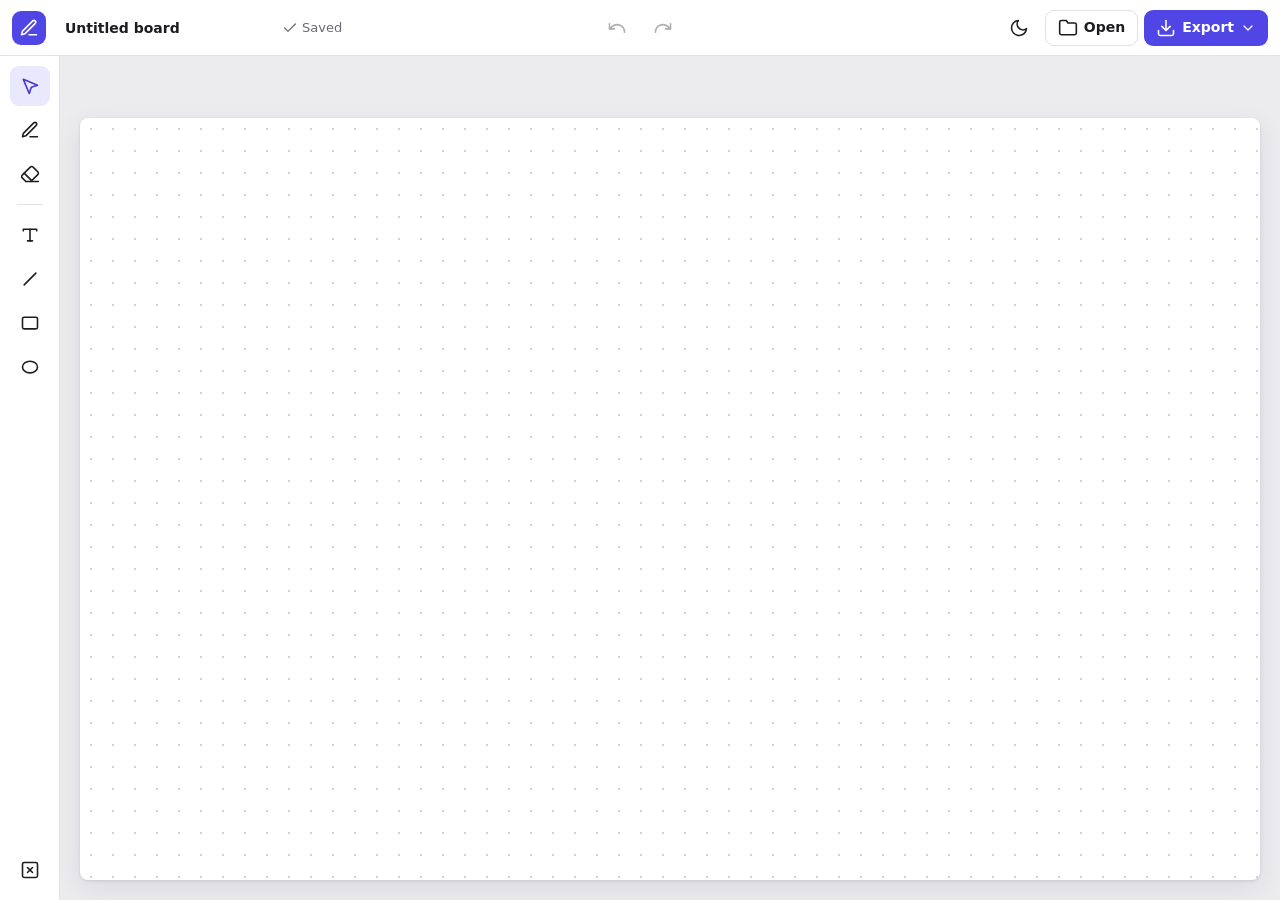
==== index.html @ 22cb8554 "Redesign the interface as a full editor with themes" ====
<!DOCTYPE html>
<html lang="en">
<head>
    <meta charset="UTF-8">
    <meta name="viewport" content="width=device-width, initial-scale=1.0">
    <meta name="description" content="A whiteboard in the browser: draw, add text, undo, autosave and export to PNG.">
    <title>Interactive White Board</title>
    <link rel="icon" href="data:image/svg+xml,<svg xmlns='http://www.w3.org/2000/svg' viewBox='0 0 24 24'><rect width='24' height='24' rx='6' fill='%234f46e5'/><path d='M7 17l1-3.5 7.5-7.5 2.5 2.5-7.5 7.5z' fill='white'/></svg>">
    <script>
        // Set the theme before the first paint so the page never flashes the wrong one.
        (function () {
            var saved;
            try { saved = localStorage.getItem('interactive-white-board:theme'); } catch (error) {}
            document.documentElement.dataset.theme = saved
                || (window.matchMedia('(prefers-color-scheme: dark)').matches ? 'dark' : 'light');
        })();
    </script>
    <link rel="stylesheet" href="style.css">
</head>
<body>

<svg class="icon-sprite" aria-hidden="true">
    <symbol id="i-select" viewBox="0 0 24 24"><path d="M4 4l7.07 17 2.51-7.39L21 11.07z"/></symbol>
    <symbol id="i-pen" viewBox="0 0 24 24"><path d="M12 20h9"/><path d="M16.5 3.5a2.12 2.12 0 0 1 3 3L7 19l-4 1 1-4z"/></symbol>
    <symbol id="i-eraser" viewBox="0 0 24 24"><path d="m7 21-4.3-4.3c-1-1-1-2.5 0-3.4l9.6-9.6c1-1 2.5-1 3.4 0l5.6 5.6c1 1 1 2.5 0 3.4L13 21"/><path d="M22 21H7"/><path d="m5 11 9 9"/></symbol>
    <symbol id="i-text" viewBox="0 0 24 24"><path d="M4 7V5h16v2"/><path d="M9 19h6"/><path d="M12 5v14"/></symbol>
    <symbol id="i-line" viewBox="0 0 24 24"><path d="M5 19 19 5"/></symbol>
    <symbol id="i-rectangle" viewBox="0 0 24 24"><rect x="3" y="5" width="18" height="14" rx="2"/></symbol>
    <symbol id="i-ellipse" viewBox="0 0 24 24"><ellipse cx="12" cy="12" rx="9" ry="7"/></symbol>
    <symbol id="i-undo" viewBox="0 0 24 24"><path d="M3 7v6h6"/><path d="M21 17a9 9 0 0 0-15-6.7L3 13"/></symbol>
    <symbol id="i-redo" viewBox="0 0 24 24"><path d="M21 7v6h-6"/><path d="M3 17a9 9 0 0 1 15-6.7L21 13"/></symbol>
    <symbol id="i-clear" viewBox="0 0 24 24"><rect x="3" y="3" width="18" height="18" rx="2"/><path d="m9 9 6 6"/><path d="m15 9-6 6"/></symbol>
    <symbol id="i-trash" viewBox="0 0 24 24"><path d="M3 6h18"/><path d="M8 6V4a1 1 0 0 1 1-1h6a1 1 0 0 1 1 1v2"/><path d="m19 6-1 14a2 2 0 0 1-2 2H8a2 2 0 0 1-2-2L5 6"/><path d="M10 11v6"/><path d="M14 11v6"/></symbol>
    <symbol id="i-front" viewBox="0 0 24 24"><rect x="8" y="8" width="8" height="8" rx="2"/><path d="M4 10a2 2 0 0 1-2-2V4a2 2 0 0 1 2-2h4a2 2 0 0 1 2 2"/><path d="M14 20a2 2 0 0 0 2 2h4a2 2 0 0 0 2-2v-4a2 2 0 0 0-2-2"/></symbol>
    <symbol id="i-download" viewBox="0 0 24 24"><path d="M21 15v4a2 2 0 0 1-2 2H5a2 2 0 0 1-2-2v-4"/><path d="m7 10 5 5 5-5"/><path d="M12 15V3"/></symbol>
    <symbol id="i-open" viewBox="0 0 24 24"><path d="M4 20h16a2 2 0 0 0 2-2V8a2 2 0 0 0-2-2h-8l-2-3H4a2 2 0 0 0-2 2v13a2 2 0 0 0 2 2z"/></symbol>
    <symbol id="i-check" viewBox="0 0 24 24"><path d="M20 6 9 17l-5-5"/></symbol>
    <symbol id="i-alert" viewBox="0 0 24 24"><path d="M10.3 3.9 1.8 18a2 2 0 0 0 1.7 3h17a2 2 0 0 0 1.7-3L13.7 3.9a2 2 0 0 0-3.4 0z"/><path d="M12 9v4"/><path d="M12 17h.01"/></symbol>
    <symbol id="i-sun" viewBox="0 0 24 24"><circle cx="12" cy="12" r="4"/><path d="M12 2v2"/><path d="M12 20v2"/><path d="m4.9 4.9 1.4 1.4"/><path d="m17.7 17.7 1.4 1.4"/><path d="M2 12h2"/><path d="M20 12h2"/><path d="m4.9 19.1 1.4-1.4"/><path d="m17.7 6.3 1.4-1.4"/></symbol>
    <symbol id="i-moon" viewBox="0 0 24 24"><path d="M21 12.8A9 9 0 1 1 11.2 3a7 7 0 0 0 9.8 9.8z"/></symbol>
    <symbol id="i-minus" viewBox="0 0 24 24"><path d="M5 12h14"/></symbol>
    <symbol id="i-plus" viewBox="0 0 24 24"><path d="M12 5v14"/><path d="M5 12h14"/></symbol>
    <symbol id="i-chevron" viewBox="0 0 24 24"><path d="m6 9 6 6 6-6"/></symbol>
</svg>

<header class="topbar">
    <div class="topbar-left">
        <span class="brand-mark" aria-hidden="true"><svg class="icon"><use href="#i-pen"/></svg></span>
        <input id="board-name" class="board-name" type="text" maxlength="60" value="Untitled board"
               autocomplete="off" spellcheck="false" aria-label="Board name">
        <span id="save-state" class="save-state" role="status">
            <svg class="icon icon-small" aria-hidden="true"><use id="save-icon" href="#i-check"/></svg>
            <span id="save-label" class="save-label">Saved</span>
        </span>
    </div>

    <div class="topbar-center">
        <button id="undo-btn" type="button" class="icon-btn" aria-label="Undo" data-tip="Undo (Ctrl+Z)"><svg class="icon"><use href="#i-undo"/></svg></button>
        <button id="redo-btn" type="button" class="icon-btn" aria-label="Redo" data-tip="Redo (Ctrl+Y)"><svg class="icon"><use href="#i-redo"/></svg></button>
    </div>

    <div class="topbar-right">
        <button id="theme-btn" type="button" class="icon-btn" aria-label="Switch theme" data-tip="Switch theme">
            <svg class="icon show-in-dark"><use href="#i-sun"/></svg>
            <svg class="icon show-in-light"><use href="#i-moon"/></svg>
        </button>
        <button id="import-json-btn" type="button" class="text-btn">
            <svg class="icon"><use href="#i-open"/></svg><span class="btn-label">Open</span>
        </button>
        <div class="export-wrap">
            <button id="export-toggle" type="button" class="primary-btn" aria-haspopup="true" aria-expanded="false" aria-controls="export-menu">
                <svg class="icon"><use href="#i-download"/></svg><span class="btn-label">Export</span>
                <svg class="icon icon-small btn-label"><use href="#i-chevron"/></svg>
            </button>
            <div id="export-menu" class="export-menu" hidden>
                <button id="export-png-btn" type="button" class="menu-item">
                    <strong>PNG image</strong><span>Share or print the board</span>
                </button>
                <button id="export-json-btn" type="button" class="menu-item">
                    <strong>JSON file</strong><span>Keep it editable and open it later</span>
                </button>
            </div>
        </div>
        <input type="file" id="import-input" accept="application/json,.json" hidden>
    </div>
</header>

<div class="workspace">
    <nav class="tool-rail" aria-label="Tools">
        <button type="button" class="icon-btn tool-btn" data-tool="select" aria-label="Select" data-tip="Select and move"><svg class="icon"><use href="#i-select"/></svg></button>
        <button type="button" class="icon-btn tool-btn" data-tool="pen" aria-label="Pen" data-tip="Pen"><svg class="icon"><use href="#i-pen"/></svg></button>
        <button type="button" class="icon-btn tool-btn" data-tool="eraser" aria-label="Eraser" data-tip="Eraser"><svg class="icon"><use href="#i-eraser"/></svg></button>
        <span class="rail-divider" aria-hidden="true"></span>
        <button id="add-text-btn" type="button" class="icon-btn" aria-label="Add text" data-tip="Add text"><svg class="icon"><use href="#i-text"/></svg></button>
        <button type="button" class="icon-btn tool-btn" data-tool="line" aria-label="Line" data-tip="Line"><svg class="icon"><use href="#i-line"/></svg></button>
        <button type="button" class="icon-btn tool-btn" data-tool="rectangle" aria-label="Rectangle" data-tip="Rectangle"><svg class="icon"><use href="#i-rectangle"/></svg></button>
        <button type="button" class="icon-btn tool-btn" data-tool="ellipse" aria-label="Ellipse" data-tip="Ellipse"><svg class="icon"><use href="#i-ellipse"/></svg></button>
        <span class="rail-spacer" aria-hidden="true"></span>
        <button id="clear-btn" type="button" class="icon-btn" aria-label="Clear board" data-tip="Clear board"><svg class="icon"><use href="#i-clear"/></svg></button>
    </nav>

    <main class="stage">
        <div id="context-bar" class="context-bar" role="toolbar" aria-label="Options" hidden>
            <div class="context-group" data-show="text">
                <button id="font-down" type="button" class="icon-btn icon-btn-small" aria-label="Decrease font size" data-tip="Smaller"><svg class="icon icon-small"><use href="#i-minus"/></svg></button>
                <input type="number" id="font-size" class="number-input" min="10" max="50" step="1" value="20" aria-label="Font size in pixels">
                <button id="font-up" type="button" class="icon-btn icon-btn-small" aria-label="Increase font size" data-tip="Larger"><svg class="icon icon-small"><use href="#i-plus"/></svg></button>
            </div>
            <div class="context-group" data-show="text draw">
                <span class="swatch-wrap" data-tip="Color"><input type="color" id="color-input" class="color-swatch" value="#000000" aria-label="Color"></span>
            </div>
            <div class="context-group" data-show="draw">
                <label for="brush-size" class="context-label">Size</label>
                <input type="range" id="brush-size" class="range-input" min="1" max="30" step="1" value="4">
                <span id="brush-value" class="context-value">4</span>
            </div>
            <div class="context-group" data-show="text">
                <button id="front-btn" type="button" class="icon-btn icon-btn-small" aria-label="Bring to front" data-tip="Bring to front"><svg class="icon icon-small"><use href="#i-front"/></svg></button>
                <button id="delete-btn" type="button" class="icon-btn icon-btn-small icon-btn-danger" aria-label="Delete" data-tip="Delete (Del)"><svg class="icon icon-small"><use href="#i-trash"/></svg></button>
            </div>
            <div class="context-group context-hint" data-show="text">Double-click to edit</div>
            <div class="context-group context-note" data-show="eraser">Drag across a stroke or shape to remove it</div>
        </div>

        <div id="white-board">
            <canvas id="drawing-layer" aria-hidden="true"></canvas>
            <div id="text-layer"></div>
        </div>

        <p id="toast" class="toast" role="status"></p>
    </main>
</div>

<script src="script.js"></script>

</body>
</html>
---- style.css ----
:root {
    --stage: #ececef;
    --chrome: #ffffff;
    --hover: #f0f0f3;
    --border: #e2e2e7;
    --text: #1c1c21;
    --muted: #6b6b76;
    --accent: #4f46e5;
    --accent-hover: #4338ca;
    --accent-soft: #e9e8fd;
    --accent-text: #4338ca;
    --on-accent: #ffffff;
    --danger: #c92a2a;
    --warning: #b45309;
    --tip-bg: #1c1c21;
    --tip-text: #ffffff;
    --shadow: 0 4px 16px rgb(20 20 40 / 12%);
    --page-shadow: 0 1px 3px rgb(20 20 40 / 12%), 0 8px 28px rgb(20 20 40 / 8%);
    --topbar-height: 56px;
    color-scheme: light;
}

:root[data-theme="dark"] {
    --stage: #0e0e11;
    --chrome: #1b1b20;
    --hover: #2a2a31;
    --border: #303038;
    --text: #f2f2f5;
    --muted: #a3a3af;
    --accent: #6366f1;
    --accent-hover: #7c7ff5;
    --accent-soft: #2e2d5c;
    --accent-text: #c7c8fd;
    --on-accent: #ffffff;
    --danger: #ff8a8a;
    --warning: #fbbf24;
    --tip-bg: #f2f2f5;
    --tip-text: #1c1c21;
    --shadow: 0 4px 16px rgb(0 0 0 / 50%);
    --page-shadow: 0 8px 28px rgb(0 0 0 / 50%);
    color-scheme: dark;
}

*,
*::before,
*::after {
    box-sizing: border-box;
}

[hidden] {
    display: none !important;
}

html,
body {
    height: 100%;
}

body {
    display: grid;
    grid-template-rows: var(--topbar-height) minmax(0, 1fr);
    height: 100vh;
    height: 100dvh;
    margin: 0;
    overflow: hidden;
    background: var(--stage);
    color: var(--text);
    font-family: system-ui, -apple-system, "Segoe UI", Roboto, "Helvetica Neue", Arial, sans-serif;
    font-size: 14px;
    line-height: 1.5;
}

button,
input {
    font: inherit;
    color: inherit;
}

button {
    cursor: pointer;
}

:focus-visible {
    outline: 2px solid var(--accent);
    outline-offset: 2px;
}

.icon-sprite {
    position: absolute;
    width: 0;
    height: 0;
}

.icon {
    display: block;
    flex-shrink: 0;
    width: 20px;
    height: 20px;
    fill: none;
    stroke: currentColor;
    stroke-width: 1.9;
    stroke-linecap: round;
    stroke-linejoin: round;
}

.icon-small {
    width: 16px;
    height: 16px;
}

/* Buttons */

.icon-btn {
    display: inline-flex;
    align-items: center;
    justify-content: center;
    width: 40px;
    height: 40px;
    padding: 0;
    border: 0;
    border-radius: 9px;
    background: transparent;
    transition: background-color 0.12s, color 0.12s;
}

.icon-btn-small {
    width: 32px;
    height: 32px;
    border-radius: 7px;
}

.icon-btn:hover:not(:disabled),
.text-btn:hover {
    background: var(--hover);
}

.icon-btn:disabled {
    opacity: 0.35;
    cursor: default;
}

.icon-btn-danger {
    color: var(--danger);
}

.tool-btn.active,
.tool-btn.active:hover:not(:disabled) {
    background: var(--accent-soft);
    color: var(--accent-text);
}

.text-btn,
.primary-btn {
    display: inline-flex;
    align-items: center;
    gap: 6px;
    height: 36px;
    padding: 0 12px;
    border-radius: 9px;
    font-weight: 600;
    white-space: nowrap;
    transition: background-color 0.12s;
}

.text-btn {
    border: 1px solid var(--border);
    background: transparent;
}

.primary-btn {
    border: 0;
    background: var(--accent);
    color: var(--on-accent);
}

.primary-btn:hover {
    background: var(--accent-hover);
}

/* Top bar */

.topbar {
    position: relative;
    z-index: 30;
    display: grid;
    grid-template-columns: minmax(0, 1fr) auto minmax(0, 1fr);
    align-items: center;
    gap: 12px;
    padding: 0 12px;
    border-bottom: 1px solid var(--border);
    background: var(--chrome);
}

.topbar-left,
.topbar-center,
.topbar-right {
    display: flex;
    align-items: center;
    gap: 6px;
}

.topbar-left {
    min-width: 0;
}

.topbar-right {
    justify-content: flex-end;
}

.brand-mark {
    display: flex;
    align-items: center;
    justify-content: center;
    flex-shrink: 0;
    width: 34px;
    height: 34px;
    margin-right: 4px;
    border-radius: 9px;
    background: var(--accent);
    color: var(--on-accent);
}

.board-name {
    flex: 0 1 220px;
    min-width: 0;
    height: 34px;
    padding: 0 8px;
    border: 1px solid transparent;
    border-radius: 7px;
    background: transparent;
    font-weight: 600;
    text-overflow: ellipsis;
}

.board-name:hover {
    border-color: var(--border);
}

.board-name:focus {
    border-color: var(--accent);
    outline: none;
}

.save-state {
    display: inline-flex;
    align-items: center;
    flex-shrink: 0;
    gap: 4px;
    color: var(--muted);
    font-size: 13px;
    white-space: nowrap;
}

.save-state[data-state="error"] {
    color: var(--warning);
}

.show-in-dark {
    display: none;
}

:root[data-theme="dark"] .show-in-dark {
    display: block;
}

:root[data-theme="dark"] .show-in-light {
    display: none;
}

.export-wrap {
    position: relative;
}

.export-menu {
    position: absolute;
    top: calc(100% + 6px);
    right: 0;
    width: 250px;
    padding: 6px;
    border: 1px solid var(--border);
    border-radius: 11px;
    background: var(--chrome);
    box-shadow: var(--shadow);
}

.menu-item {
    display: block;
    width: 100%;
    padding: 8px 10px;
    border: 0;
    border-radius: 7px;
    background: transparent;
    text-align: left;
}

.menu-item:hover {
    background: var(--hover);
}

.menu-item strong,
.menu-item span {
    display: block;
}

.menu-item span {
    color: var(--muted);
    font-size: 12px;
}

/* Workspace */

.workspace {
    display: grid;
    grid-template-columns: 60px minmax(0, 1fr);
    min-height: 0;
}

.tool-rail {
    position: relative;
    z-index: 20;
    display: flex;
    flex-direction: column;
    align-items: center;
    gap: 4px;
    padding: 10px 0;
    border-right: 1px solid var(--border);
    background: var(--chrome);
}

.rail-divider {
    flex-shrink: 0;
    width: 26px;
    height: 1px;
    margin: 6px 0;
    background: var(--border);
}

.rail-spacer {
    flex: 1;
}

.stage {
    position: relative;
    display: flex;
    min-width: 0;
    min-height: 0;
    padding: 62px 20px 20px;
}

/* The page stays white in both themes, so it always matches the exported image. */
#white-board {
    position: relative;
    flex: 1;
    overflow: hidden;
    border-radius: 8px;
    background-color: #ffffff;
    background-image: radial-gradient(#d3d3da 1px, transparent 1px);
    background-size: 22px 22px;
    box-shadow: var(--page-shadow);
    touch-action: none;
}

#drawing-layer,
#text-layer {
    position: absolute;
    top: 0;
    left: 0;
    width: 100%;
    height: 100%;
}

#white-board.drawing {
    cursor: crosshair;
}

#white-board.drawing .text-box {
    pointer-events: none;
}

.text-box {
    position: absolute;
    width: max-content;
    max-width: 100%;
    padding: 5px;
    border-radius: 3px;
    cursor: move;
    -webkit-user-select: none;
    user-select: none;
}

.text-box[contenteditable="true"] {
    cursor: text;
    -webkit-user-select: text;
    user-select: text;
}

.text-box:focus-visible {
    outline: 2px solid #4f46e5;
    outline-offset: 0;
}

.selected {
    outline: 2px solid #4f46e5;
}

/* Floating options bar */

.context-bar {
    position: absolute;
    top: 10px;
    left: 50%;
    z-index: 10;
    display: flex;
    align-items: center;
    height: 44px;
    max-width: calc(100% - 16px);
    padding: 0 6px;
    border: 1px solid var(--border);
    border-radius: 11px;
    background: var(--chrome);
    box-shadow: var(--shadow);
    transform: translateX(-50%);
    white-space: nowrap;
}

.context-group {
    display: flex;
    align-items: center;
    flex-shrink: 0;
    gap: 4px;
    padding: 0 8px;
}

.context-group:not([hidden]) ~ .context-group:not([hidden]) {
    border-left: 1px solid var(--border);
}

.context-label,
.context-hint,
.context-note {
    color: var(--muted);
    font-size: 13px;
}

.context-value {
    min-width: 20px;
    font-variant-numeric: tabular-nums;
    text-align: right;
}

.number-input {
    width: 44px;
    height: 32px;
    border: 1px solid var(--border);
    border-radius: 7px;
    background: transparent;
    text-align: center;
    appearance: textfield;
    -moz-appearance: textfield;
}

.number-input::-webkit-outer-spin-button,
.number-input::-webkit-inner-spin-button {
    margin: 0;
    -webkit-appearance: none;
}

.swatch-wrap {
    display: inline-flex;
}

.color-swatch {
    display: block;
    width: 28px;
    height: 28px;
    padding: 0;
    border: 0;
    border-radius: 7px;
    background: transparent;
    cursor: pointer;
    appearance: none;
    -webkit-appearance: none;
}

.color-swatch::-webkit-color-swatch-wrapper {
    padding: 0;
}

.color-swatch::-webkit-color-swatch {
    border: 1px solid var(--border);
    border-radius: 7px;
}

.color-swatch::-moz-color-swatch {
    border: 1px solid var(--border);
    border-radius: 7px;
}

.range-input {
    width: 110px;
    accent-color: var(--accent);
}

.toast {
    position: absolute;
    bottom: 32px;
    left: 50%;
    z-index: 15;
    max-width: calc(100% - 32px);
    margin: 0;
    padding: 8px 14px;
    border-radius: 9px;
    background: var(--tip-bg);
    color: var(--tip-text);
    box-shadow: var(--shadow);
    opacity: 0;
    pointer-events: none;
    transform: translateX(-50%);
    transition: opacity 0.18s;
}

.toast.visible {
    opacity: 1;
}

/* Tooltips */

@media (hover: hover) and (min-width: 768px) {
    [data-tip] {
        position: relative;
    }

    [data-tip]::after {
        position: absolute;
        top: calc(100% + 8px);
        left: 50%;
        z-index: 50;
        padding: 4px 8px;
        border-radius: 6px;
        background: var(--tip-bg);
        color: var(--tip-text);
        content: attr(data-tip);
        font-size: 12px;
        font-weight: 500;
        opacity: 0;
        pointer-events: none;
        transform: translateX(-50%);
        transition: opacity 0.12s;
        white-space: nowrap;
    }

    [data-tip]:hover::after,
    [data-tip]:focus-visible::after {
        opacity: 1;
        transition-delay: 0.25s;
    }

    .tool-rail [data-tip]::after {
        top: 50%;
        left: calc(100% + 10px);
        transform: translateY(-50%);
    }
}

@media (max-width: 767.98px) {
    :root {
        --topbar-height: 52px;
    }

    .topbar {
        grid-template-columns: minmax(0, 1fr) auto auto;
        gap: 4px;
        padding: 0 6px;
    }

    .brand-mark,
    .save-label,
    .btn-label {
        display: none;
    }

    .text-btn,
    .primary-btn {
        justify-content: center;
        width: 40px;
        padding: 0;
    }

    .topbar-left,
    .topbar-center,
    .topbar-right {
        gap: 2px;
    }

    .board-name,
    .number-input {
        font-size: 16px; /* Stops phones zooming in when the field is tapped. */
    }

    .workspace {
        grid-template-columns: minmax(0, 1fr);
        grid-template-rows: minmax(0, 1fr) auto;
    }

    .tool-rail {
        order: 2;
        flex-direction: row;
        justify-content: space-between;
        padding: 4px 6px;
        border-top: 1px solid var(--border);
        border-right: 0;
    }

    .rail-divider {
        width: 1px;
        height: 26px;
        margin: 0;
    }

    .rail-spacer {
        display: none;
    }

    .stage {
        padding: 58px 8px 8px;
    }

    .context-bar {
        top: 6px;
        overflow-x: auto;
    }

    .context-hint {
        display: none;
    }

    .context-group {
        padding: 0 5px;
    }

    .range-input {
        width: 84px;
    }
}

@media (prefers-reduced-motion: reduce) {
    *,
    *::before,
    *::after {
        transition: none !important;
    }
}
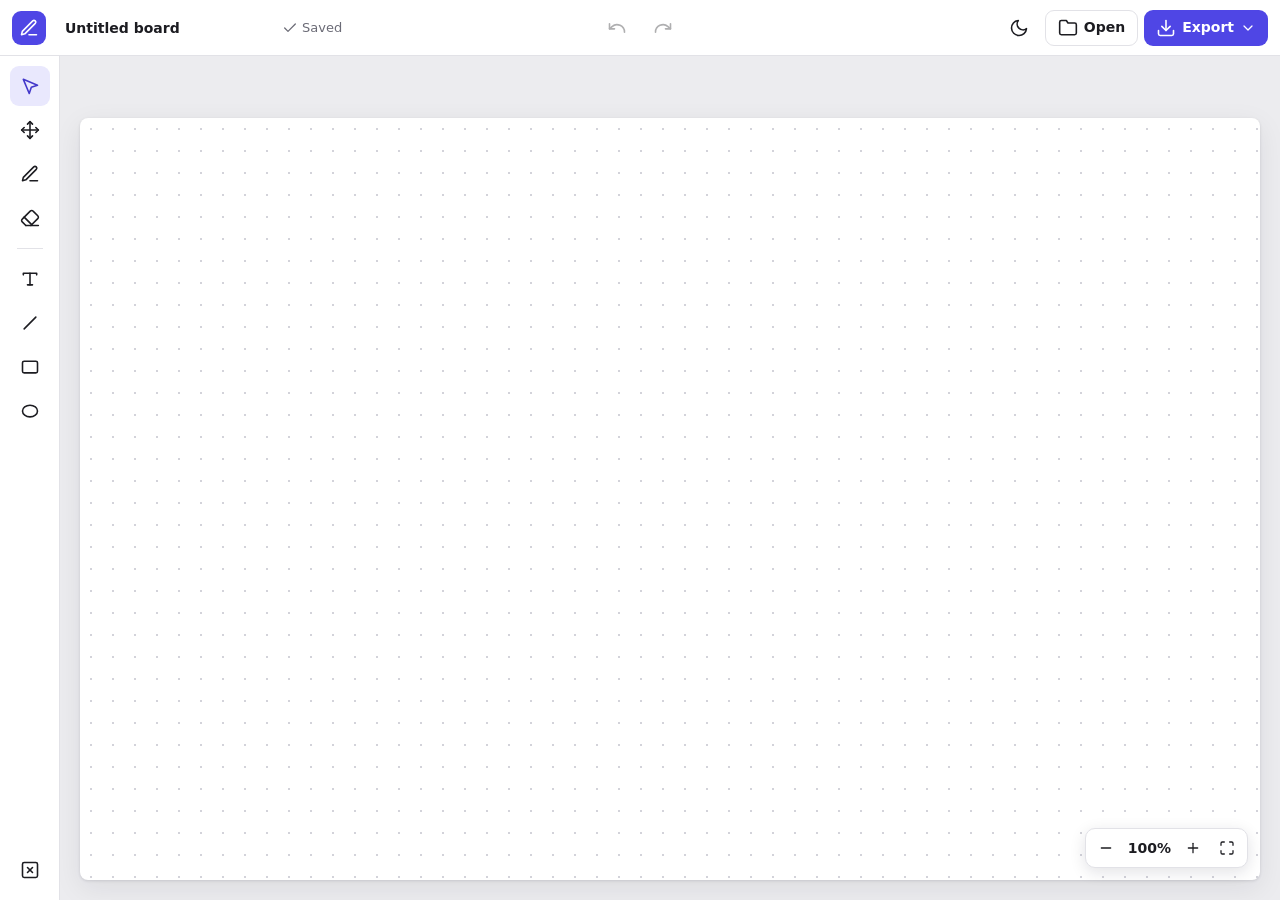
==== commit 6b0caf37: "Add a pannable, zoomable canvas with fit to screen" ====
--- a/index.html
+++ b/index.html
@@ -31,7 +31,15 @@
     <symbol id="i-redo" viewBox="0 0 24 24"><path d="M21 7v6h-6"/><path d="M3 17a9 9 0 0 1 15-6.7L21 13"/></symbol>
     <symbol id="i-clear" viewBox="0 0 24 24"><rect x="3" y="3" width="18" height="18" rx="2"/><path d="m9 9 6 6"/><path d="m15 9-6 6"/></symbol>
     <symbol id="i-trash" viewBox="0 0 24 24"><path d="M3 6h18"/><path d="M8 6V4a1 1 0 0 1 1-1h6a1 1 0 0 1 1 1v2"/><path d="m19 6-1 14a2 2 0 0 1-2 2H8a2 2 0 0 1-2-2L5 6"/><path d="M10 11v6"/><path d="M14 11v6"/></symbol>
-    <symbol id="i-front" viewBox="0 0 24 24"><rect x="8" y="8" width="8" height="8" rx="2"/><path d="M4 10a2 2 0 0 1-2-2V4a2 2 0 0 1 2-2h4a2 2 0 0 1 2 2"/><path d="M14 20a2 2 0 0 0 2 2h4a2 2 0 0 0 2-2v-4a2 2 0 0 0-2-2"/></symbol>
+    <symbol id="i-front" viewBox="0 0 24 24"><path d="M5 3h14"/><path d="M12 21V8"/><path d="m6 14 6-6 6 6"/></symbol>
+    <symbol id="i-back" viewBox="0 0 24 24"><path d="M5 21h14"/><path d="M12 3v13"/><path d="m6 10 6 6 6-6"/></symbol>
+    <symbol id="i-forward" viewBox="0 0 24 24"><path d="M12 19V5"/><path d="m5 12 7-7 7 7"/></symbol>
+    <symbol id="i-backward" viewBox="0 0 24 24"><path d="M12 5v14"/><path d="m19 12-7 7-7-7"/></symbol>
+    <symbol id="i-duplicate" viewBox="0 0 24 24"><rect x="9" y="9" width="12" height="12" rx="2"/><path d="M5 15H4a2 2 0 0 1-2-2V4a2 2 0 0 1 2-2h9a2 2 0 0 1 2 2v1"/></symbol>
+    <symbol id="i-group" viewBox="0 0 24 24"><rect x="2" y="2" width="20" height="20" rx="2" stroke-dasharray="3 3"/><rect x="6" y="6" width="7" height="7" rx="1"/><rect x="11" y="11" width="7" height="7" rx="1"/></symbol>
+    <symbol id="i-ungroup" viewBox="0 0 24 24"><rect x="2" y="2" width="9" height="9" rx="1.5"/><rect x="13" y="13" width="9" height="9" rx="1.5"/></symbol>
+    <symbol id="i-lock" viewBox="0 0 24 24"><rect x="5" y="11" width="14" height="10" rx="2"/><path d="M8 11V7a4 4 0 0 1 8 0v4"/></symbol>
+    <symbol id="i-unlock" viewBox="0 0 24 24"><rect x="5" y="11" width="14" height="10" rx="2"/><path d="M8 11V7a4 4 0 0 1 7.5-2"/></symbol>
     <symbol id="i-download" viewBox="0 0 24 24"><path d="M21 15v4a2 2 0 0 1-2 2H5a2 2 0 0 1-2-2v-4"/><path d="m7 10 5 5 5-5"/><path d="M12 15V3"/></symbol>
     <symbol id="i-open" viewBox="0 0 24 24"><path d="M4 20h16a2 2 0 0 0 2-2V8a2 2 0 0 0-2-2h-8l-2-3H4a2 2 0 0 0-2 2v13a2 2 0 0 0 2 2z"/></symbol>
     <symbol id="i-check" viewBox="0 0 24 24"><path d="M20 6 9 17l-5-5"/></symbol>
@@ -41,6 +49,8 @@
     <symbol id="i-minus" viewBox="0 0 24 24"><path d="M5 12h14"/></symbol>
     <symbol id="i-plus" viewBox="0 0 24 24"><path d="M12 5v14"/><path d="M5 12h14"/></symbol>
     <symbol id="i-chevron" viewBox="0 0 24 24"><path d="m6 9 6 6 6-6"/></symbol>
+    <symbol id="i-pan" viewBox="0 0 24 24"><path d="m5 9-3 3 3 3"/><path d="m9 5 3-3 3 3"/><path d="m15 19-3 3-3-3"/><path d="m19 9 3 3-3 3"/><path d="M2 12h20"/><path d="M12 2v20"/></symbol>
+    <symbol id="i-fit" viewBox="0 0 24 24"><path d="M8 3H5a2 2 0 0 0-2 2v3"/><path d="M21 8V5a2 2 0 0 0-2-2h-3"/><path d="M3 16v3a2 2 0 0 0 2 2h3"/><path d="M16 21h3a2 2 0 0 0 2-2v-3"/></symbol>
 </svg>
 
 <header class="topbar">
@@ -88,6 +98,7 @@
 <div class="workspace">
     <nav class="tool-rail" aria-label="Tools">
         <button type="button" class="icon-btn tool-btn" data-tool="select" aria-label="Select" data-tip="Select and move"><svg class="icon"><use href="#i-select"/></svg></button>
+        <button type="button" class="icon-btn tool-btn" data-tool="hand" aria-label="Pan" data-tip="Pan (hold Space)"><svg class="icon"><use href="#i-pan"/></svg></button>
         <button type="button" class="icon-btn tool-btn" data-tool="pen" aria-label="Pen" data-tip="Pen"><svg class="icon"><use href="#i-pen"/></svg></button>
         <button type="button" class="icon-btn tool-btn" data-tool="eraser" aria-label="Eraser" data-tip="Eraser"><svg class="icon"><use href="#i-eraser"/></svg></button>
         <span class="rail-divider" aria-hidden="true"></span>
@@ -103,28 +114,59 @@
         <div id="context-bar" class="context-bar" role="toolbar" aria-label="Options" hidden>
             <div class="context-group" data-show="text">
                 <button id="font-down" type="button" class="icon-btn icon-btn-small" aria-label="Decrease font size" data-tip="Smaller"><svg class="icon icon-small"><use href="#i-minus"/></svg></button>
-                <input type="number" id="font-size" class="number-input" min="10" max="50" step="1" value="20" aria-label="Font size in pixels">
+                <input type="number" id="font-size" class="number-input" min="8" max="200" step="1" value="20" aria-label="Font size in pixels">
                 <button id="font-up" type="button" class="icon-btn icon-btn-small" aria-label="Increase font size" data-tip="Larger"><svg class="icon icon-small"><use href="#i-plus"/></svg></button>
             </div>
-            <div class="context-group" data-show="text draw">
+            <div class="context-group" data-show="selection draw">
                 <span class="swatch-wrap" data-tip="Color"><input type="color" id="color-input" class="color-swatch" value="#000000" aria-label="Color"></span>
             </div>
-            <div class="context-group" data-show="draw">
+            <div class="context-group" data-show="stroke draw">
                 <label for="brush-size" class="context-label">Size</label>
                 <input type="range" id="brush-size" class="range-input" min="1" max="30" step="1" value="4">
                 <span id="brush-value" class="context-value">4</span>
             </div>
-            <div class="context-group" data-show="text">
-                <button id="front-btn" type="button" class="icon-btn icon-btn-small" aria-label="Bring to front" data-tip="Bring to front"><svg class="icon icon-small"><use href="#i-front"/></svg></button>
+            <div class="context-group" data-show="selection">
+                <button id="front-btn" type="button" class="icon-btn icon-btn-small" aria-label="Bring to front" data-tip="To front"><svg class="icon icon-small"><use href="#i-front"/></svg></button>
+                <button id="forward-btn" type="button" class="icon-btn icon-btn-small" aria-label="Bring forward" data-tip="Forward"><svg class="icon icon-small"><use href="#i-forward"/></svg></button>
+                <button id="backward-btn" type="button" class="icon-btn icon-btn-small" aria-label="Send backward" data-tip="Backward"><svg class="icon icon-small"><use href="#i-backward"/></svg></button>
+                <button id="back-btn" type="button" class="icon-btn icon-btn-small" aria-label="Send to back" data-tip="To back"><svg class="icon icon-small"><use href="#i-back"/></svg></button>
+            </div>
+            <div class="context-group" data-show="selection">
+                <button id="duplicate-btn" type="button" class="icon-btn icon-btn-small" aria-label="Duplicate" data-tip="Duplicate (Ctrl+D)"><svg class="icon icon-small"><use href="#i-duplicate"/></svg></button>
+                <button id="group-btn" type="button" class="icon-btn icon-btn-small" aria-label="Group" data-tip="Group (Ctrl+G)"><svg class="icon icon-small"><use id="group-icon" href="#i-group"/></svg></button>
                 <button id="delete-btn" type="button" class="icon-btn icon-btn-small icon-btn-danger" aria-label="Delete" data-tip="Delete (Del)"><svg class="icon icon-small"><use href="#i-trash"/></svg></button>
             </div>
-            <div class="context-group context-hint" data-show="text">Double-click to edit</div>
+            <div class="context-group" data-show="selection locked">
+                <button id="lock-btn" type="button" class="icon-btn icon-btn-small" aria-label="Lock" aria-pressed="false" data-tip="Lock"><svg class="icon icon-small"><use id="lock-icon" href="#i-lock"/></svg></button>
+            </div>
+            <div class="context-group context-hint" data-show="single-text">Double-click to edit</div>
+            <div class="context-group context-note" data-show="locked">Locked</div>
             <div class="context-group context-note" data-show="eraser">Drag across a stroke or shape to remove it</div>
         </div>
 
         <div id="white-board">
-            <canvas id="drawing-layer" aria-hidden="true"></canvas>
-            <div id="text-layer"></div>
+            <div id="item-layer"></div>
+            <div id="selection-layer">
+                <div id="selection-frame" hidden>
+                    <span class="handle" data-handle="nw"></span>
+                    <span class="handle" data-handle="n"></span>
+                    <span class="handle" data-handle="ne"></span>
+                    <span class="handle" data-handle="e"></span>
+                    <span class="handle" data-handle="se"></span>
+                    <span class="handle" data-handle="s"></span>
+                    <span class="handle" data-handle="sw"></span>
+                    <span class="handle" data-handle="w"></span>
+                    <span class="handle handle-rotate" data-handle="rotate"></span>
+                </div>
+                <div id="marquee" hidden></div>
+            </div>
+        </div>
+
+        <div class="zoom-controls" role="group" aria-label="Zoom">
+            <button id="zoom-out" type="button" class="icon-btn icon-btn-small" aria-label="Zoom out" data-tip="Zoom out (Ctrl+-)"><svg class="icon icon-small"><use href="#i-minus"/></svg></button>
+            <button id="zoom-reset" type="button" class="zoom-label" aria-label="Reset zoom to 100%" data-tip="Reset to 100% (Ctrl+0)">100%</button>
+            <button id="zoom-in" type="button" class="icon-btn icon-btn-small" aria-label="Zoom in" data-tip="Zoom in (Ctrl+=)"><svg class="icon icon-small"><use href="#i-plus"/></svg></button>
+            <button id="fit-btn" type="button" class="icon-btn icon-btn-small" aria-label="Fit to screen" data-tip="Fit to screen (Shift+1)"><svg class="icon icon-small"><use href="#i-fit"/></svg></button>
         </div>
 
         <p id="toast" class="toast" role="status"></p>
--- a/style.css
+++ b/style.css
@@ -360,8 +360,8 @@
     touch-action: none;
 }
 
-#drawing-layer,
-#text-layer {
+#item-layer,
+#selection-layer {
     position: absolute;
     top: 0;
     left: 0;
@@ -369,38 +369,188 @@
     height: 100%;
 }
 
+#item-layer {
+    transform-origin: 0 0;
+}
+
+#selection-layer {
+    pointer-events: none;
+}
+
 #white-board.drawing {
     cursor: crosshair;
 }
 
-#white-board.drawing .text-box {
+#white-board.drawing .item,
+#white-board.drawing .item *,
+#white-board.space-pan .item,
+#white-board.space-pan .item * {
     pointer-events: none;
 }
 
+#white-board.hand-tool,
+#white-board.space-pan {
+    cursor: grab;
+}
+
+#white-board.is-panning {
+    cursor: grabbing;
+}
+
+.item {
+    position: absolute;
+    transform-origin: center;
+}
+
+.item-drawing {
+    pointer-events: none;
+}
+
+.item-drawing svg {
+    position: absolute;
+    top: 0;
+    left: 0;
+    width: 1px;
+    height: 1px;
+    overflow: visible;
+}
+
+.ink {
+    fill: none;
+    stroke-linecap: round;
+    stroke-linejoin: round;
+    pointer-events: none;
+}
+
+.hit {
+    fill: none;
+    stroke: transparent;
+    stroke-linecap: round;
+    stroke-linejoin: round;
+    pointer-events: stroke;
+    cursor: move;
+}
+
 .text-box {
-    position: absolute;
     width: max-content;
-    max-width: 100%;
     padding: 5px;
-    border-radius: 3px;
     cursor: move;
+    overflow-wrap: anywhere;
     -webkit-user-select: none;
     user-select: none;
 }
 
 .text-box[contenteditable="true"] {
+    outline: calc(2px / var(--zoom, 1)) solid #4f46e5;
     cursor: text;
     -webkit-user-select: text;
     user-select: text;
 }
 
-.text-box:focus-visible {
-    outline: 2px solid #4f46e5;
-    outline-offset: 0;
-}
-
-.selected {
-    outline: 2px solid #4f46e5;
+.item.locked .hit,
+.text-box.locked {
+    cursor: default;
+}
+
+#white-board.multi-selection .item.selected {
+    outline: calc(1px / var(--zoom, 1)) solid #4f46e5;
+}
+
+#selection-frame {
+    position: absolute;
+    outline: 1.5px solid #4f46e5;
+    transform-origin: center;
+}
+
+#selection-frame[data-mode="locked"] {
+    outline-style: dashed;
+    outline-color: #71717a;
+}
+
+.handle {
+    position: absolute;
+    width: 11px;
+    height: 11px;
+    margin: -5.5px 0 0 -5.5px;
+    border: 1.5px solid #4f46e5;
+    border-radius: 3px;
+    background: #ffffff;
+    pointer-events: auto;
+    touch-action: none;
+}
+
+.handle[data-handle="nw"] { top: 0; left: 0; cursor: nwse-resize; }
+.handle[data-handle="n"] { top: 0; left: 50%; cursor: ns-resize; }
+.handle[data-handle="ne"] { top: 0; left: 100%; cursor: nesw-resize; }
+.handle[data-handle="e"] { top: 50%; left: 100%; cursor: ew-resize; }
+.handle[data-handle="se"] { top: 100%; left: 100%; cursor: nwse-resize; }
+.handle[data-handle="s"] { top: 100%; left: 50%; cursor: ns-resize; }
+.handle[data-handle="sw"] { top: 100%; left: 0; cursor: nesw-resize; }
+.handle[data-handle="w"] { top: 50%; left: 0; cursor: ew-resize; }
+
+.handle[data-handle="rotate"] {
+    top: -26px;
+    left: 50%;
+    border-radius: 50%;
+    cursor: grab;
+}
+
+.handle-rotate::before {
+    position: absolute;
+    top: 100%;
+    left: 50%;
+    width: 1.5px;
+    height: 15px;
+    background: #4f46e5;
+    content: "";
+    transform: translateX(-50%);
+}
+
+/* Near the top edge the rotate handle would be cut off, so it moves below the frame. */
+#selection-frame[data-rotate-below="true"] [data-handle="rotate"] {
+    top: calc(100% + 26px);
+}
+
+#selection-frame[data-rotate-below="true"] .handle-rotate::before {
+    top: auto;
+    bottom: 100%;
+}
+
+#selection-frame[data-mode="locked"] .handle,
+#selection-frame[data-mode="text"] [data-handle="n"],
+#selection-frame[data-mode="text"] [data-handle="s"],
+#selection-frame[data-mode="uniform"] [data-handle="n"],
+#selection-frame[data-mode="uniform"] [data-handle="e"],
+#selection-frame[data-mode="uniform"] [data-handle="s"],
+#selection-frame[data-mode="uniform"] [data-handle="w"],
+#selection-frame[data-flat-x="true"] [data-handle="nw"],
+#selection-frame[data-flat-x="true"] [data-handle="ne"],
+#selection-frame[data-flat-x="true"] [data-handle="se"],
+#selection-frame[data-flat-x="true"] [data-handle="sw"],
+#selection-frame[data-flat-x="true"] [data-handle="e"],
+#selection-frame[data-flat-x="true"] [data-handle="w"],
+#selection-frame[data-flat-y="true"] [data-handle="nw"],
+#selection-frame[data-flat-y="true"] [data-handle="ne"],
+#selection-frame[data-flat-y="true"] [data-handle="se"],
+#selection-frame[data-flat-y="true"] [data-handle="sw"],
+#selection-frame[data-flat-y="true"] [data-handle="n"],
+#selection-frame[data-flat-y="true"] [data-handle="s"] {
+    display: none;
+}
+
+#marquee {
+    position: absolute;
+    border: 1px solid #4f46e5;
+    background: rgb(79 70 229 / 10%);
+}
+
+@media (pointer: coarse) {
+    .handle {
+        width: 18px;
+        height: 18px;
+        margin: -9px 0 0 -9px;
+        border-radius: 5px;
+    }
 }
 
 /* Floating options bar */
@@ -499,6 +649,37 @@
 .range-input {
     width: 110px;
     accent-color: var(--accent);
+}
+
+.zoom-controls {
+    position: absolute;
+    right: 32px;
+    bottom: 32px;
+    z-index: 10;
+    display: flex;
+    align-items: center;
+    gap: 2px;
+    height: 40px;
+    padding: 0 4px;
+    border: 1px solid var(--border);
+    border-radius: 10px;
+    background: var(--chrome);
+    box-shadow: var(--shadow);
+}
+
+.zoom-label {
+    min-width: 50px;
+    height: 32px;
+    padding: 0 4px;
+    border: 0;
+    border-radius: 7px;
+    background: transparent;
+    font-variant-numeric: tabular-nums;
+    font-weight: 600;
+}
+
+.zoom-label:hover {
+    background: var(--hover);
 }
 
 .toast {
@@ -560,6 +741,17 @@
         left: calc(100% + 10px);
         transform: translateY(-50%);
     }
+
+    .zoom-controls [data-tip]::after {
+        top: auto;
+        bottom: calc(100% + 8px);
+    }
+
+    .zoom-controls [data-tip]:last-child::after {
+        right: 0;
+        left: auto;
+        transform: none;
+    }
 }
 
 @media (max-width: 767.98px) {
@@ -630,6 +822,15 @@
         overflow-x: auto;
     }
 
+    .zoom-controls {
+        right: 16px;
+        bottom: 16px;
+    }
+
+    .toast {
+        bottom: 68px;
+    }
+
     .context-hint {
         display: none;
     }
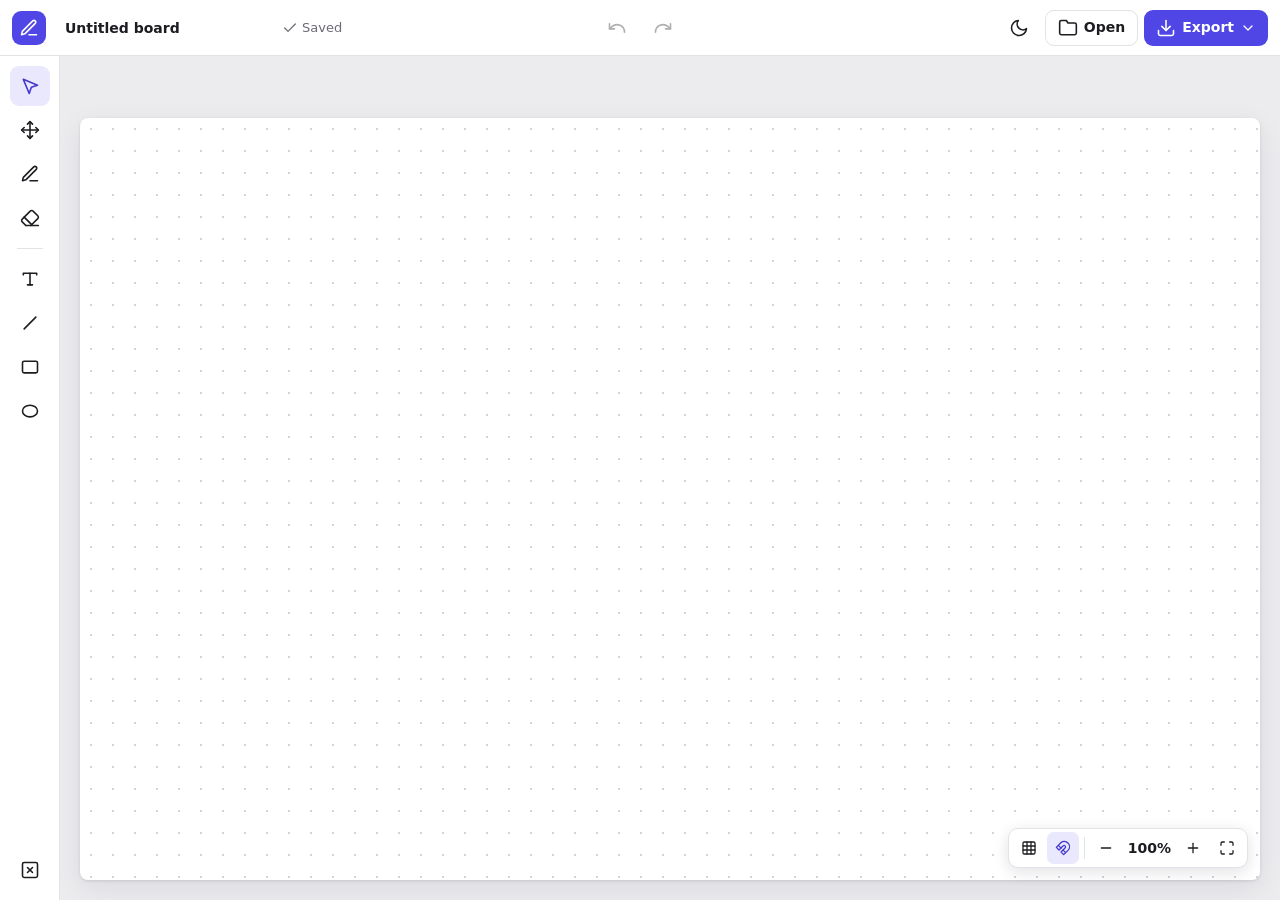
==== commit e169b6e3: "Add snapping, grid, align and distribute, and split code into modules" ====
--- a/index.html
+++ b/index.html
@@ -15,7 +15,16 @@
                 || (window.matchMedia('(prefers-color-scheme: dark)').matches ? 'dark' : 'light');
         })();
     </script>
-    <link rel="stylesheet" href="style.css">
+    <!-- The order matters: later files can override earlier ones. -->
+    <link rel="stylesheet" href="css/theme.css">
+    <link rel="stylesheet" href="css/base.css">
+    <link rel="stylesheet" href="css/buttons.css">
+    <link rel="stylesheet" href="css/topbar.css">
+    <link rel="stylesheet" href="css/layout.css">
+    <link rel="stylesheet" href="css/board.css">
+    <link rel="stylesheet" href="css/panels.css">
+    <link rel="stylesheet" href="css/tooltips.css">
+    <link rel="stylesheet" href="css/responsive.css">
 </head>
 <body>
 
@@ -50,6 +59,16 @@
     <symbol id="i-plus" viewBox="0 0 24 24"><path d="M12 5v14"/><path d="M5 12h14"/></symbol>
     <symbol id="i-chevron" viewBox="0 0 24 24"><path d="m6 9 6 6 6-6"/></symbol>
     <symbol id="i-pan" viewBox="0 0 24 24"><path d="m5 9-3 3 3 3"/><path d="m9 5 3-3 3 3"/><path d="m15 19-3 3-3-3"/><path d="m19 9 3 3-3 3"/><path d="M2 12h20"/><path d="M12 2v20"/></symbol>
+    <symbol id="i-align-left" viewBox="0 0 24 24"><path d="M4 3v18"/><rect x="8" y="6" width="12" height="4" rx="1"/><rect x="8" y="14" width="7" height="4" rx="1"/></symbol>
+    <symbol id="i-align-centre" viewBox="0 0 24 24"><path d="M12 3v18"/><rect x="5" y="6" width="14" height="4" rx="1"/><rect x="8" y="14" width="8" height="4" rx="1"/></symbol>
+    <symbol id="i-align-right" viewBox="0 0 24 24"><path d="M20 3v18"/><rect x="4" y="6" width="12" height="4" rx="1"/><rect x="9" y="14" width="7" height="4" rx="1"/></symbol>
+    <symbol id="i-align-top" viewBox="0 0 24 24"><path d="M3 4h18"/><rect x="6" y="8" width="4" height="12" rx="1"/><rect x="14" y="8" width="4" height="7" rx="1"/></symbol>
+    <symbol id="i-align-middle" viewBox="0 0 24 24"><path d="M3 12h18"/><rect x="6" y="5" width="4" height="14" rx="1"/><rect x="14" y="8" width="4" height="8" rx="1"/></symbol>
+    <symbol id="i-align-bottom" viewBox="0 0 24 24"><path d="M3 20h18"/><rect x="6" y="4" width="4" height="12" rx="1"/><rect x="14" y="9" width="4" height="7" rx="1"/></symbol>
+    <symbol id="i-distribute-x" viewBox="0 0 24 24"><path d="M4 3v18"/><path d="M20 3v18"/><rect x="9" y="7" width="6" height="10" rx="1"/></symbol>
+    <symbol id="i-distribute-y" viewBox="0 0 24 24"><path d="M3 4h18"/><path d="M3 20h18"/><rect x="7" y="9" width="10" height="6" rx="1"/></symbol>
+    <symbol id="i-grid" viewBox="0 0 24 24"><rect x="3" y="3" width="18" height="18" rx="2"/><path d="M3 9h18"/><path d="M3 15h18"/><path d="M9 3v18"/><path d="M15 3v18"/></symbol>
+    <symbol id="i-magnet" viewBox="0 0 24 24"><path d="m6 15-4-4 6.75-6.77a7.79 7.79 0 0 1 11 11L13 22l-4-4 6.39-6.36a2.14 2.14 0 0 0-3-3L6 15"/><path d="m5 8 4 4"/><path d="m12 15 4 4"/></symbol>
     <symbol id="i-fit" viewBox="0 0 24 24"><path d="M8 3H5a2 2 0 0 0-2 2v3"/><path d="M21 8V5a2 2 0 0 0-2-2h-3"/><path d="M3 16v3a2 2 0 0 0 2 2h3"/><path d="M16 21h3a2 2 0 0 0 2-2v-3"/></symbol>
 </svg>
 
@@ -125,6 +144,9 @@
                 <input type="range" id="brush-size" class="range-input" min="1" max="30" step="1" value="4">
                 <span id="brush-value" class="context-value">4</span>
             </div>
+            <div class="context-group" data-show="multi">
+                <button id="align-btn" type="button" class="icon-btn icon-btn-small align-toggle" aria-label="Align and distribute" aria-haspopup="true" aria-expanded="false" aria-controls="align-menu" data-tip="Align"><svg class="icon icon-small"><use href="#i-align-centre"/></svg></button>
+            </div>
             <div class="context-group" data-show="selection">
                 <button id="front-btn" type="button" class="icon-btn icon-btn-small" aria-label="Bring to front" data-tip="To front"><svg class="icon icon-small"><use href="#i-front"/></svg></button>
                 <button id="forward-btn" type="button" class="icon-btn icon-btn-small" aria-label="Bring forward" data-tip="Forward"><svg class="icon icon-small"><use href="#i-forward"/></svg></button>
@@ -144,9 +166,21 @@
             <div class="context-group context-note" data-show="eraser">Drag across a stroke or shape to remove it</div>
         </div>
 
+        <div id="align-menu" class="align-menu" hidden>
+            <button type="button" class="icon-btn icon-btn-small" data-align="left" aria-label="Align left" data-tip="Left"><svg class="icon icon-small"><use href="#i-align-left"/></svg></button>
+            <button type="button" class="icon-btn icon-btn-small" data-align="centre" aria-label="Align centres horizontally" data-tip="Centre"><svg class="icon icon-small"><use href="#i-align-centre"/></svg></button>
+            <button type="button" class="icon-btn icon-btn-small" data-align="right" aria-label="Align right" data-tip="Right"><svg class="icon icon-small"><use href="#i-align-right"/></svg></button>
+            <button type="button" class="icon-btn icon-btn-small" data-distribute="x" aria-label="Distribute horizontally" data-tip="Space across"><svg class="icon icon-small"><use href="#i-distribute-x"/></svg></button>
+            <button type="button" class="icon-btn icon-btn-small" data-align="top" aria-label="Align top" data-tip="Top"><svg class="icon icon-small"><use href="#i-align-top"/></svg></button>
+            <button type="button" class="icon-btn icon-btn-small" data-align="middle" aria-label="Align centres vertically" data-tip="Middle"><svg class="icon icon-small"><use href="#i-align-middle"/></svg></button>
+            <button type="button" class="icon-btn icon-btn-small" data-align="bottom" aria-label="Align bottom" data-tip="Bottom"><svg class="icon icon-small"><use href="#i-align-bottom"/></svg></button>
+            <button type="button" class="icon-btn icon-btn-small" data-distribute="y" aria-label="Distribute vertically" data-tip="Space down"><svg class="icon icon-small"><use href="#i-distribute-y"/></svg></button>
+        </div>
+
         <div id="white-board">
             <div id="item-layer"></div>
             <div id="selection-layer">
+                <div id="guide-layer"></div>
                 <div id="selection-frame" hidden>
                     <span class="handle" data-handle="nw"></span>
                     <span class="handle" data-handle="n"></span>
@@ -162,7 +196,10 @@
             </div>
         </div>
 
-        <div class="zoom-controls" role="group" aria-label="Zoom">
+        <div class="zoom-controls" role="group" aria-label="View">
+            <button id="grid-btn" type="button" class="icon-btn icon-btn-small" aria-label="Show grid" aria-pressed="false" data-tip="Grid"><svg class="icon icon-small"><use href="#i-grid"/></svg></button>
+            <button id="snap-btn" type="button" class="icon-btn icon-btn-small" aria-label="Snapping" aria-pressed="true" data-tip="Snapping (hold Ctrl to skip)"><svg class="icon icon-small"><use href="#i-magnet"/></svg></button>
+            <span class="zoom-divider" aria-hidden="true"></span>
             <button id="zoom-out" type="button" class="icon-btn icon-btn-small" aria-label="Zoom out" data-tip="Zoom out (Ctrl+-)"><svg class="icon icon-small"><use href="#i-minus"/></svg></button>
             <button id="zoom-reset" type="button" class="zoom-label" aria-label="Reset zoom to 100%" data-tip="Reset to 100% (Ctrl+0)">100%</button>
             <button id="zoom-in" type="button" class="icon-btn icon-btn-small" aria-label="Zoom in" data-tip="Zoom in (Ctrl+=)"><svg class="icon icon-small"><use href="#i-plus"/></svg></button>
@@ -173,7 +210,23 @@
     </main>
 </div>
 
-<script src="script.js"></script>
+<!-- Plain scripts sharing one scope, so the page also works by double-clicking this file.
+     The order matters: dom, constants and state come first, input and main come last. -->
+<script src="js/dom.js"></script>
+<script src="js/constants.js"></script>
+<script src="js/state.js"></script>
+<script src="js/helpers.js"></script>
+<script src="js/shapes.js"></script>
+<script src="js/render.js"></script>
+<script src="js/selection.js"></script>
+<script src="js/text-editing.js"></script>
+<script src="js/transforms.js"></script>
+<script src="js/snapping.js"></script>
+<script src="js/camera.js"></script>
+<script src="js/preferences.js"></script>
+<script src="js/storage.js"></script>
+<script src="js/input.js"></script>
+<script src="js/main.js"></script>
 
 </body>
 </html>
--- a/css/theme.css
+++ b/css/theme.css
@@ -0,0 +1,44 @@
+/* Colours and sizes for the light and dark themes */
+
+:root {
+    --stage: #ececef;
+    --chrome: #ffffff;
+    --hover: #f0f0f3;
+    --border: #e2e2e7;
+    --text: #1c1c21;
+    --muted: #6b6b76;
+    --accent: #4f46e5;
+    --accent-hover: #4338ca;
+    --accent-soft: #e9e8fd;
+    --accent-text: #4338ca;
+    --on-accent: #ffffff;
+    --danger: #c92a2a;
+    --warning: #b45309;
+    --tip-bg: #1c1c21;
+    --tip-text: #ffffff;
+    --shadow: 0 4px 16px rgb(20 20 40 / 12%);
+    --page-shadow: 0 1px 3px rgb(20 20 40 / 12%), 0 8px 28px rgb(20 20 40 / 8%);
+    --topbar-height: 56px;
+    color-scheme: light;
+}
+
+:root[data-theme="dark"] {
+    --stage: #0e0e11;
+    --chrome: #1b1b20;
+    --hover: #2a2a31;
+    --border: #303038;
+    --text: #f2f2f5;
+    --muted: #a3a3af;
+    --accent: #6366f1;
+    --accent-hover: #7c7ff5;
+    --accent-soft: #2e2d5c;
+    --accent-text: #c7c8fd;
+    --on-accent: #ffffff;
+    --danger: #ff8a8a;
+    --warning: #fbbf24;
+    --tip-bg: #f2f2f5;
+    --tip-text: #1c1c21;
+    --shadow: 0 4px 16px rgb(0 0 0 / 50%);
+    --page-shadow: 0 8px 28px rgb(0 0 0 / 50%);
+    color-scheme: dark;
+}
--- a/css/base.css
+++ b/css/base.css
@@ -0,0 +1,68 @@
+/* Page basics and icons */
+
+*,
+*::before,
+*::after {
+    box-sizing: border-box;
+}
+
+[hidden] {
+    display: none !important;
+}
+
+html,
+body {
+    height: 100%;
+}
+
+body {
+    display: grid;
+    grid-template-rows: var(--topbar-height) minmax(0, 1fr);
+    height: 100vh;
+    height: 100dvh;
+    margin: 0;
+    overflow: hidden;
+    background: var(--stage);
+    color: var(--text);
+    font-family: system-ui, -apple-system, "Segoe UI", Roboto, "Helvetica Neue", Arial, sans-serif;
+    font-size: 14px;
+    line-height: 1.5;
+}
+
+button,
+input {
+    font: inherit;
+    color: inherit;
+}
+
+button {
+    cursor: pointer;
+}
+
+:focus-visible {
+    outline: 2px solid var(--accent);
+    outline-offset: 2px;
+}
+
+.icon-sprite {
+    position: absolute;
+    width: 0;
+    height: 0;
+}
+
+.icon {
+    display: block;
+    flex-shrink: 0;
+    width: 20px;
+    height: 20px;
+    fill: none;
+    stroke: currentColor;
+    stroke-width: 1.9;
+    stroke-linecap: round;
+    stroke-linejoin: round;
+}
+
+.icon-small {
+    width: 16px;
+    height: 16px;
+}
--- a/css/buttons.css
+++ b/css/buttons.css
@@ -0,0 +1,68 @@
+/* Buttons */
+
+.icon-btn {
+    display: inline-flex;
+    align-items: center;
+    justify-content: center;
+    width: 40px;
+    height: 40px;
+    padding: 0;
+    border: 0;
+    border-radius: 9px;
+    background: transparent;
+    transition: background-color 0.12s, color 0.12s;
+}
+
+.icon-btn-small {
+    width: 32px;
+    height: 32px;
+    border-radius: 7px;
+}
+
+.icon-btn:hover:not(:disabled),
+.text-btn:hover {
+    background: var(--hover);
+}
+
+.icon-btn:disabled {
+    opacity: 0.35;
+    cursor: default;
+}
+
+.icon-btn-danger {
+    color: var(--danger);
+}
+
+.icon-btn.active,
+.icon-btn.active:hover:not(:disabled) {
+    background: var(--accent-soft);
+    color: var(--accent-text);
+}
+
+.text-btn,
+.primary-btn {
+    display: inline-flex;
+    align-items: center;
+    gap: 6px;
+    height: 36px;
+    padding: 0 12px;
+    border-radius: 9px;
+    font-weight: 600;
+    white-space: nowrap;
+    transition: background-color 0.12s;
+}
+
+.text-btn {
+    border: 1px solid var(--border);
+    background: transparent;
+}
+
+.primary-btn {
+    border: 0;
+    background: var(--accent);
+    color: var(--on-accent);
+}
+
+.primary-btn:hover {
+    background: var(--accent-hover);
+}
--- a/css/topbar.css
+++ b/css/topbar.css
@@ -0,0 +1,129 @@
+/* Top bar */
+
+.topbar {
+    position: relative;
+    z-index: 30;
+    display: grid;
+    grid-template-columns: minmax(0, 1fr) auto minmax(0, 1fr);
+    align-items: center;
+    gap: 12px;
+    padding: 0 12px;
+    border-bottom: 1px solid var(--border);
+    background: var(--chrome);
+}
+
+.topbar-left,
+.topbar-center,
+.topbar-right {
+    display: flex;
+    align-items: center;
+    gap: 6px;
+}
+
+.topbar-left {
+    min-width: 0;
+}
+
+.topbar-right {
+    justify-content: flex-end;
+}
+
+.brand-mark {
+    display: flex;
+    align-items: center;
+    justify-content: center;
+    flex-shrink: 0;
+    width: 34px;
+    height: 34px;
+    margin-right: 4px;
+    border-radius: 9px;
+    background: var(--accent);
+    color: var(--on-accent);
+}
+
+.board-name {
+    flex: 0 1 220px;
+    min-width: 0;
+    height: 34px;
+    padding: 0 8px;
+    border: 1px solid transparent;
+    border-radius: 7px;
+    background: transparent;
+    font-weight: 600;
+    text-overflow: ellipsis;
+}
+
+.board-name:hover {
+    border-color: var(--border);
+}
+
+.board-name:focus {
+    border-color: var(--accent);
+    outline: none;
+}
+
+.save-state {
+    display: inline-flex;
+    align-items: center;
+    flex-shrink: 0;
+    gap: 4px;
+    color: var(--muted);
+    font-size: 13px;
+    white-space: nowrap;
+}
+
+.save-state[data-state="error"] {
+    color: var(--warning);
+}
+
+.show-in-dark {
+    display: none;
+}
+
+:root[data-theme="dark"] .show-in-dark {
+    display: block;
+}
+
+:root[data-theme="dark"] .show-in-light {
+    display: none;
+}
+
+.export-wrap {
+    position: relative;
+}
+
+.export-menu {
+    position: absolute;
+    top: calc(100% + 6px);
+    right: 0;
+    width: 250px;
+    padding: 6px;
+    border: 1px solid var(--border);
+    border-radius: 11px;
+    background: var(--chrome);
+    box-shadow: var(--shadow);
+}
+
+.menu-item {
+    display: block;
+    width: 100%;
+    padding: 8px 10px;
+    border: 0;
+    border-radius: 7px;
+    background: transparent;
+    text-align: left;
+}
+
+.menu-item:hover {
+    background: var(--hover);
+}
+
+.menu-item strong,
+.menu-item span {
+    display: block;
+}
+
+.menu-item span {
+    color: var(--muted);
+    font-size: 12px;
+}
--- a/css/layout.css
+++ b/css/layout.css
@@ -0,0 +1,39 @@
+/* Workspace */
+
+.workspace {
+    display: grid;
+    grid-template-columns: 60px minmax(0, 1fr);
+    min-height: 0;
+}
+
+.tool-rail {
+    position: relative;
+    z-index: 20;
+    display: flex;
+    flex-direction: column;
+    align-items: center;
+    gap: 4px;
+    padding: 10px 0;
+    border-right: 1px solid var(--border);
+    background: var(--chrome);
+}
+
+.rail-divider {
+    flex-shrink: 0;
+    width: 26px;
+    height: 1px;
+    margin: 6px 0;
+    background: var(--border);
+}
+
+.rail-spacer {
+    flex: 1;
+}
+
+.stage {
+    position: relative;
+    display: flex;
+    min-width: 0;
+    min-height: 0;
+    padding: 62px 20px 20px;
+}
--- a/css/board.css
+++ b/css/board.css
@@ -0,0 +1,216 @@
+/* The page stays white in both themes, so it always matches the exported image. */
+#white-board {
+    position: relative;
+    flex: 1;
+    overflow: hidden;
+    border-radius: 8px;
+    background-color: #ffffff;
+    background-image: radial-gradient(#d3d3da 1px, transparent 1px);
+    background-size: 22px 22px;
+    box-shadow: var(--page-shadow);
+    touch-action: none;
+}
+
+#item-layer,
+#selection-layer {
+    position: absolute;
+    top: 0;
+    left: 0;
+    width: 100%;
+    height: 100%;
+}
+
+#item-layer {
+    transform-origin: 0 0;
+}
+
+#white-board.grid-on {
+    background-image:
+        linear-gradient(to right, #e4e4ea 1px, transparent 1px),
+        linear-gradient(to bottom, #e4e4ea 1px, transparent 1px);
+}
+
+.guide {
+    position: absolute;
+    background: #ec4899;
+}
+
+#selection-layer {
+    pointer-events: none;
+}
+
+#white-board.drawing {
+    cursor: crosshair;
+}
+
+#white-board.drawing .item,
+#white-board.drawing .item *,
+#white-board.space-pan .item,
+#white-board.space-pan .item * {
+    pointer-events: none;
+}
+
+#white-board.hand-tool,
+#white-board.space-pan {
+    cursor: grab;
+}
+
+#white-board.is-panning {
+    cursor: grabbing;
+}
+
+.item {
+    position: absolute;
+    transform-origin: center;
+}
+
+.item-drawing {
+    pointer-events: none;
+}
+
+.item-drawing svg {
+    position: absolute;
+    top: 0;
+    left: 0;
+    width: 1px;
+    height: 1px;
+    overflow: visible;
+}
+
+.ink {
+    fill: none;
+    stroke-linecap: round;
+    stroke-linejoin: round;
+    pointer-events: none;
+}
+
+.hit {
+    fill: none;
+    stroke: transparent;
+    stroke-linecap: round;
+    stroke-linejoin: round;
+    pointer-events: stroke;
+    cursor: move;
+}
+
+.text-box {
+    width: max-content;
+    padding: 5px;
+    cursor: move;
+    overflow-wrap: anywhere;
+    -webkit-user-select: none;
+    user-select: none;
+}
+
+.text-box[contenteditable="true"] {
+    outline: calc(2px / var(--zoom, 1)) solid #4f46e5;
+    cursor: text;
+    -webkit-user-select: text;
+    user-select: text;
+}
+
+.item.locked .hit,
+.text-box.locked {
+    cursor: default;
+}
+
+#white-board.multi-selection .item.selected {
+    outline: calc(1px / var(--zoom, 1)) solid #4f46e5;
+}
+
+#selection-frame {
+    position: absolute;
+    outline: 1.5px solid #4f46e5;
+    transform-origin: center;
+}
+
+#selection-frame[data-mode="locked"] {
+    outline-style: dashed;
+    outline-color: #71717a;
+}
+
+.handle {
+    position: absolute;
+    width: 11px;
+    height: 11px;
+    margin: -5.5px 0 0 -5.5px;
+    border: 1.5px solid #4f46e5;
+    border-radius: 3px;
+    background: #ffffff;
+    pointer-events: auto;
+    touch-action: none;
+}
+
+.handle[data-handle="nw"] { top: 0; left: 0; cursor: nwse-resize; }
+.handle[data-handle="n"] { top: 0; left: 50%; cursor: ns-resize; }
+.handle[data-handle="ne"] { top: 0; left: 100%; cursor: nesw-resize; }
+.handle[data-handle="e"] { top: 50%; left: 100%; cursor: ew-resize; }
+.handle[data-handle="se"] { top: 100%; left: 100%; cursor: nwse-resize; }
+.handle[data-handle="s"] { top: 100%; left: 50%; cursor: ns-resize; }
+.handle[data-handle="sw"] { top: 100%; left: 0; cursor: nesw-resize; }
+.handle[data-handle="w"] { top: 50%; left: 0; cursor: ew-resize; }
+
+.handle[data-handle="rotate"] {
+    top: -26px;
+    left: 50%;
+    border-radius: 50%;
+    cursor: grab;
+}
+
+.handle-rotate::before {
+    position: absolute;
+    top: 100%;
+    left: 50%;
+    width: 1.5px;
+    height: 15px;
+    background: #4f46e5;
+    content: "";
+    transform: translateX(-50%);
+}
+
+/* Near the top edge the rotate handle would be cut off, so it moves below the frame. */
+#selection-frame[data-rotate-below="true"] [data-handle="rotate"] {
+    top: calc(100% + 26px);
+}
+
+#selection-frame[data-rotate-below="true"] .handle-rotate::before {
+    top: auto;
+    bottom: 100%;
+}
+
+#selection-frame[data-mode="locked"] .handle,
+#selection-frame[data-mode="text"] [data-handle="n"],
+#selection-frame[data-mode="text"] [data-handle="s"],
+#selection-frame[data-mode="uniform"] [data-handle="n"],
+#selection-frame[data-mode="uniform"] [data-handle="e"],
+#selection-frame[data-mode="uniform"] [data-handle="s"],
+#selection-frame[data-mode="uniform"] [data-handle="w"],
+#selection-frame[data-flat-x="true"] [data-handle="nw"],
+#selection-frame[data-flat-x="true"] [data-handle="ne"],
+#selection-frame[data-flat-x="true"] [data-handle="se"],
+#selection-frame[data-flat-x="true"] [data-handle="sw"],
+#selection-frame[data-flat-x="true"] [data-handle="e"],
+#selection-frame[data-flat-x="true"] [data-handle="w"],
+#selection-frame[data-flat-y="true"] [data-handle="nw"],
+#selection-frame[data-flat-y="true"] [data-handle="ne"],
+#selection-frame[data-flat-y="true"] [data-handle="se"],
+#selection-frame[data-flat-y="true"] [data-handle="sw"],
+#selection-frame[data-flat-y="true"] [data-handle="n"],
+#selection-frame[data-flat-y="true"] [data-handle="s"] {
+    display: none;
+}
+
+#marquee {
+    position: absolute;
+    border: 1px solid #4f46e5;
+    background: rgb(79 70 229 / 10%);
+}
+
+@media (pointer: coarse) {
+    .handle {
+        width: 18px;
+        height: 18px;
+        margin: -9px 0 0 -9px;
+        border-radius: 5px;
+    }
+}
--- a/css/panels.css
+++ b/css/panels.css
@@ -0,0 +1,170 @@
+/* Floating options bar */
+
+.context-bar {
+    position: absolute;
+    top: 10px;
+    left: 50%;
+    z-index: 10;
+    display: flex;
+    align-items: center;
+    height: 44px;
+    max-width: calc(100% - 16px);
+    padding: 0 6px;
+    border: 1px solid var(--border);
+    border-radius: 11px;
+    background: var(--chrome);
+    box-shadow: var(--shadow);
+    transform: translateX(-50%);
+    white-space: nowrap;
+}
+
+.context-group {
+    display: flex;
+    align-items: center;
+    flex-shrink: 0;
+    gap: 4px;
+    padding: 0 8px;
+}
+
+.context-group:not([hidden]) ~ .context-group:not([hidden]) {
+    border-left: 1px solid var(--border);
+}
+
+.context-label,
+.context-hint,
+.context-note {
+    color: var(--muted);
+    font-size: 13px;
+}
+
+.context-value {
+    min-width: 20px;
+    font-variant-numeric: tabular-nums;
+    text-align: right;
+}
+
+.number-input {
+    width: 44px;
+    height: 32px;
+    border: 1px solid var(--border);
+    border-radius: 7px;
+    background: transparent;
+    text-align: center;
+    appearance: textfield;
+    -moz-appearance: textfield;
+}
+
+.number-input::-webkit-outer-spin-button,
+.number-input::-webkit-inner-spin-button {
+    margin: 0;
+    -webkit-appearance: none;
+}
+
+.swatch-wrap {
+    display: inline-flex;
+}
+
+.color-swatch {
+    display: block;
+    width: 28px;
+    height: 28px;
+    padding: 0;
+    border: 0;
+    border-radius: 7px;
+    background: transparent;
+    cursor: pointer;
+    appearance: none;
+    -webkit-appearance: none;
+}
+
+.color-swatch::-webkit-color-swatch-wrapper {
+    padding: 0;
+}
+
+.color-swatch::-webkit-color-swatch {
+    border: 1px solid var(--border);
+    border-radius: 7px;
+}
+
+.color-swatch::-moz-color-swatch {
+    border: 1px solid var(--border);
+    border-radius: 7px;
+}
+
+.range-input {
+    width: 110px;
+    accent-color: var(--accent);
+}
+
+.zoom-controls {
+    position: absolute;
+    right: 32px;
+    bottom: 32px;
+    z-index: 10;
+    display: flex;
+    align-items: center;
+    gap: 2px;
+    height: 40px;
+    padding: 0 4px;
+    border: 1px solid var(--border);
+    border-radius: 10px;
+    background: var(--chrome);
+    box-shadow: var(--shadow);
+}
+
+.zoom-divider {
+    width: 1px;
+    height: 22px;
+    margin: 0 3px;
+    background: var(--border);
+}
+
+.align-menu {
+    position: absolute;
+    z-index: 12;
+    display: grid;
+    grid-template-columns: repeat(4, 32px);
+    gap: 2px;
+    padding: 6px;
+    border: 1px solid var(--border);
+    border-radius: 11px;
+    background: var(--chrome);
+    box-shadow: var(--shadow);
+}
+
+.zoom-label {
+    min-width: 50px;
+    height: 32px;
+    padding: 0 4px;
+    border: 0;
+    border-radius: 7px;
+    background: transparent;
+    font-variant-numeric: tabular-nums;
+    font-weight: 600;
+}
+
+.zoom-label:hover {
+    background: var(--hover);
+}
+
+.toast {
+    position: absolute;
+    bottom: 32px;
+    left: 50%;
+    z-index: 15;
+    max-width: calc(100% - 32px);
+    margin: 0;
+    padding: 8px 14px;
+    border-radius: 9px;
+    background: var(--tip-bg);
+    color: var(--tip-text);
+    box-shadow: var(--shadow);
+    opacity: 0;
+    pointer-events: none;
+    transform: translateX(-50%);
+    transition: opacity 0.18s;
+}
+
+.toast.visible {
+    opacity: 1;
+}
--- a/css/tooltips.css
+++ b/css/tooltips.css
@@ -0,0 +1,49 @@
+/* Tooltips */
+
+@media (hover: hover) and (min-width: 768px) {
+    [data-tip] {
+        position: relative;
+    }
+
+    [data-tip]::after {
+        position: absolute;
+        top: calc(100% + 8px);
+        left: 50%;
+        z-index: 50;
+        padding: 4px 8px;
+        border-radius: 6px;
+        background: var(--tip-bg);
+        color: var(--tip-text);
+        content: attr(data-tip);
+        font-size: 12px;
+        font-weight: 500;
+        opacity: 0;
+        pointer-events: none;
+        transform: translateX(-50%);
+        transition: opacity 0.12s;
+        white-space: nowrap;
+    }
+
+    [data-tip]:hover::after,
+    [data-tip]:focus-visible::after {
+        opacity: 1;
+        transition-delay: 0.25s;
+    }
+
+    .tool-rail [data-tip]::after {
+        top: 50%;
+        left: calc(100% + 10px);
+        transform: translateY(-50%);
+    }
+
+    .zoom-controls [data-tip]::after {
+        top: auto;
+        bottom: calc(100% + 8px);
+    }
+
+    .zoom-controls [data-tip]:last-child::after {
+        right: 0;
+        left: auto;
+        transform: none;
+    }
+}
--- a/css/responsive.css
+++ b/css/responsive.css
@@ -0,0 +1,99 @@
+/* Phone layout and reduced motion */
+
+@media (max-width: 767.98px) {
+    :root {
+        --topbar-height: 52px;
+    }
+
+    .topbar {
+        grid-template-columns: minmax(0, 1fr) auto auto;
+        gap: 4px;
+        padding: 0 6px;
+    }
+
+    .brand-mark,
+    .save-label,
+    .btn-label {
+        display: none;
+    }
+
+    .text-btn,
+    .primary-btn {
+        justify-content: center;
+        width: 40px;
+        padding: 0;
+    }
+
+    .topbar-left,
+    .topbar-center,
+    .topbar-right {
+        gap: 2px;
+    }
+
+    .board-name,
+    .number-input {
+        font-size: 16px; /* Stops phones zooming in when the field is tapped. */
+    }
+
+    .workspace {
+        grid-template-columns: minmax(0, 1fr);
+        grid-template-rows: minmax(0, 1fr) auto;
+    }
+
+    .tool-rail {
+        order: 2;
+        flex-direction: row;
+        justify-content: space-between;
+        padding: 4px 6px;
+        border-top: 1px solid var(--border);
+        border-right: 0;
+    }
+
+    .rail-divider {
+        width: 1px;
+        height: 26px;
+        margin: 0;
+    }
+
+    .rail-spacer {
+        display: none;
+    }
+
+    .stage {
+        padding: 58px 8px 8px;
+    }
+
+    .context-bar {
+        top: 6px;
+        overflow-x: auto;
+    }
+
+    .zoom-controls {
+        right: 16px;
+        bottom: 16px;
+    }
+
+    .toast {
+        bottom: 68px;
+    }
+
+    .context-hint {
+        display: none;
+    }
+
+    .context-group {
+        padding: 0 5px;
+    }
+
+    .range-input {
+        width: 84px;
+    }
+}
+
+@media (prefers-reduced-motion: reduce) {
+    *,
+    *::before,
+    *::after {
+        transition: none !important;
+    }
+}
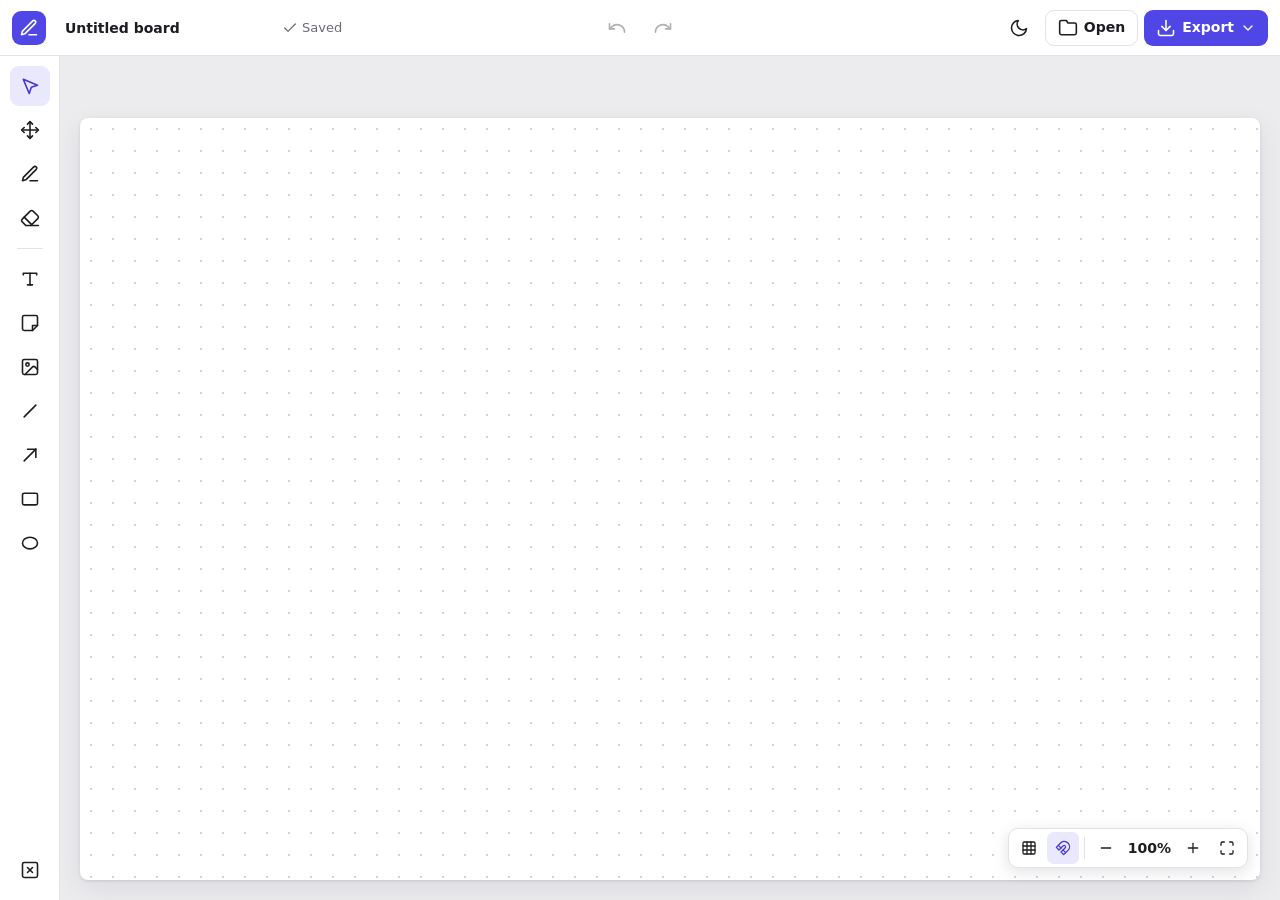
==== commit 44654574: "Add sticky notes, attached arrows, images, fill, opacity and text styling" ====
--- a/index.html
+++ b/index.html
@@ -69,6 +69,14 @@
     <symbol id="i-distribute-y" viewBox="0 0 24 24"><path d="M3 4h18"/><path d="M3 20h18"/><rect x="7" y="9" width="10" height="6" rx="1"/></symbol>
     <symbol id="i-grid" viewBox="0 0 24 24"><rect x="3" y="3" width="18" height="18" rx="2"/><path d="M3 9h18"/><path d="M3 15h18"/><path d="M9 3v18"/><path d="M15 3v18"/></symbol>
     <symbol id="i-magnet" viewBox="0 0 24 24"><path d="m6 15-4-4 6.75-6.77a7.79 7.79 0 0 1 11 11L13 22l-4-4 6.39-6.36a2.14 2.14 0 0 0-3-3L6 15"/><path d="m5 8 4 4"/><path d="m12 15 4 4"/></symbol>
+    <symbol id="i-arrow" viewBox="0 0 24 24"><path d="M5 19 19 5"/><path d="M9 5h10v10"/></symbol>
+    <symbol id="i-note" viewBox="0 0 24 24"><path d="M15 21H5a2 2 0 0 1-2-2V5a2 2 0 0 1 2-2h14a2 2 0 0 1 2 2v10z"/><path d="M15 21v-6h6"/></symbol>
+    <symbol id="i-image" viewBox="0 0 24 24"><rect x="3" y="3" width="18" height="18" rx="2"/><circle cx="9" cy="9" r="2"/><path d="m21 15-3.1-3.1a2 2 0 0 0-2.8 0L6 21"/></symbol>
+    <symbol id="i-bold" viewBox="0 0 24 24"><path d="M6 4h8a4 4 0 0 1 0 8H6z"/><path d="M6 12h9a4 4 0 0 1 0 8H6z"/></symbol>
+    <symbol id="i-text-left" viewBox="0 0 24 24"><path d="M3 6h18"/><path d="M3 12h12"/><path d="M3 18h16"/></symbol>
+    <symbol id="i-text-center" viewBox="0 0 24 24"><path d="M3 6h18"/><path d="M6 12h12"/><path d="M4 18h16"/></symbol>
+    <symbol id="i-text-right" viewBox="0 0 24 24"><path d="M3 6h18"/><path d="M9 12h12"/><path d="M5 18h16"/></symbol>
+    <symbol id="i-layers" viewBox="0 0 24 24"><path d="m12 3 9 5-9 5-9-5z"/><path d="m3 13 9 5 9-5"/></symbol>
     <symbol id="i-fit" viewBox="0 0 24 24"><path d="M8 3H5a2 2 0 0 0-2 2v3"/><path d="M21 8V5a2 2 0 0 0-2-2h-3"/><path d="M3 16v3a2 2 0 0 0 2 2h3"/><path d="M16 21h3a2 2 0 0 0 2-2v-3"/></symbol>
 </svg>
 
@@ -111,6 +119,7 @@
             </div>
         </div>
         <input type="file" id="import-input" accept="application/json,.json" hidden>
+        <input type="file" id="image-input" accept="image/png,image/jpeg,image/webp,image/gif" multiple hidden>
     </div>
 </header>
 
@@ -122,7 +131,10 @@
         <button type="button" class="icon-btn tool-btn" data-tool="eraser" aria-label="Eraser" data-tip="Eraser"><svg class="icon"><use href="#i-eraser"/></svg></button>
         <span class="rail-divider" aria-hidden="true"></span>
         <button id="add-text-btn" type="button" class="icon-btn" aria-label="Add text" data-tip="Add text"><svg class="icon"><use href="#i-text"/></svg></button>
+        <button id="add-note-btn" type="button" class="icon-btn" aria-label="Add sticky note" data-tip="Sticky note"><svg class="icon"><use href="#i-note"/></svg></button>
+        <button id="add-image-btn" type="button" class="icon-btn" aria-label="Add image" data-tip="Image"><svg class="icon"><use href="#i-image"/></svg></button>
         <button type="button" class="icon-btn tool-btn" data-tool="line" aria-label="Line" data-tip="Line"><svg class="icon"><use href="#i-line"/></svg></button>
+        <button type="button" class="icon-btn tool-btn" data-tool="arrow" aria-label="Arrow" data-tip="Arrow"><svg class="icon"><use href="#i-arrow"/></svg></button>
         <button type="button" class="icon-btn tool-btn" data-tool="rectangle" aria-label="Rectangle" data-tip="Rectangle"><svg class="icon"><use href="#i-rectangle"/></svg></button>
         <button type="button" class="icon-btn tool-btn" data-tool="ellipse" aria-label="Ellipse" data-tip="Ellipse"><svg class="icon"><use href="#i-ellipse"/></svg></button>
         <span class="rail-spacer" aria-hidden="true"></span>
@@ -132,12 +144,24 @@
     <main class="stage">
         <div id="context-bar" class="context-bar" role="toolbar" aria-label="Options" hidden>
             <div class="context-group" data-show="text">
+                <select id="font-family" class="font-select" aria-label="Font">
+                    <option value="sans">Sans</option>
+                    <option value="serif">Serif</option>
+                    <option value="mono">Mono</option>
+                    <option value="hand">Handwritten</option>
+                    <option value="display">Display</option>
+                </select>
                 <button id="font-down" type="button" class="icon-btn icon-btn-small" aria-label="Decrease font size" data-tip="Smaller"><svg class="icon icon-small"><use href="#i-minus"/></svg></button>
                 <input type="number" id="font-size" class="number-input" min="8" max="200" step="1" value="20" aria-label="Font size in pixels">
                 <button id="font-up" type="button" class="icon-btn icon-btn-small" aria-label="Increase font size" data-tip="Larger"><svg class="icon icon-small"><use href="#i-plus"/></svg></button>
-            </div>
-            <div class="context-group" data-show="selection draw">
-                <span class="swatch-wrap" data-tip="Color"><input type="color" id="color-input" class="color-swatch" value="#000000" aria-label="Color"></span>
+                <button id="bold-btn" type="button" class="icon-btn icon-btn-small" aria-label="Bold" aria-pressed="false" data-tip="Bold"><svg class="icon icon-small"><use href="#i-bold"/></svg></button>
+                <button id="text-align-btn" type="button" class="icon-btn icon-btn-small" aria-label="Text alignment: left" data-tip="Text alignment"><svg class="icon icon-small"><use id="text-align-icon" href="#i-text-left"/></svg></button>
+            </div>
+            <div class="context-group" data-show="colorable draw">
+                <button id="color-btn" type="button" class="swatch-btn" aria-label="Color" aria-haspopup="true" aria-expanded="false" aria-controls="palette-menu" data-tip="Color"><span id="color-swatch" class="swatch"></span></button>
+            </div>
+            <div class="context-group" data-show="fillable">
+                <button id="fill-btn" type="button" class="swatch-btn" aria-label="Fill" aria-haspopup="true" aria-expanded="false" aria-controls="palette-menu" data-tip="Fill"><span id="fill-swatch" class="swatch swatch-fill"></span></button>
             </div>
             <div class="context-group" data-show="stroke draw">
                 <label for="brush-size" class="context-label">Size</label>
@@ -148,10 +172,7 @@
                 <button id="align-btn" type="button" class="icon-btn icon-btn-small align-toggle" aria-label="Align and distribute" aria-haspopup="true" aria-expanded="false" aria-controls="align-menu" data-tip="Align"><svg class="icon icon-small"><use href="#i-align-centre"/></svg></button>
             </div>
             <div class="context-group" data-show="selection">
-                <button id="front-btn" type="button" class="icon-btn icon-btn-small" aria-label="Bring to front" data-tip="To front"><svg class="icon icon-small"><use href="#i-front"/></svg></button>
-                <button id="forward-btn" type="button" class="icon-btn icon-btn-small" aria-label="Bring forward" data-tip="Forward"><svg class="icon icon-small"><use href="#i-forward"/></svg></button>
-                <button id="backward-btn" type="button" class="icon-btn icon-btn-small" aria-label="Send backward" data-tip="Backward"><svg class="icon icon-small"><use href="#i-backward"/></svg></button>
-                <button id="back-btn" type="button" class="icon-btn icon-btn-small" aria-label="Send to back" data-tip="To back"><svg class="icon icon-small"><use href="#i-back"/></svg></button>
+                <button id="layer-btn" type="button" class="icon-btn icon-btn-small" aria-label="Layer and opacity" aria-haspopup="true" aria-expanded="false" aria-controls="layer-menu" data-tip="Layer and opacity"><svg class="icon icon-small"><use href="#i-layers"/></svg></button>
             </div>
             <div class="context-group" data-show="selection">
                 <button id="duplicate-btn" type="button" class="icon-btn icon-btn-small" aria-label="Duplicate" data-tip="Duplicate (Ctrl+D)"><svg class="icon icon-small"><use href="#i-duplicate"/></svg></button>
@@ -175,6 +196,32 @@
             <button type="button" class="icon-btn icon-btn-small" data-align="middle" aria-label="Align centres vertically" data-tip="Middle"><svg class="icon icon-small"><use href="#i-align-middle"/></svg></button>
             <button type="button" class="icon-btn icon-btn-small" data-align="bottom" aria-label="Align bottom" data-tip="Bottom"><svg class="icon icon-small"><use href="#i-align-bottom"/></svg></button>
             <button type="button" class="icon-btn icon-btn-small" data-distribute="y" aria-label="Distribute vertically" data-tip="Space down"><svg class="icon icon-small"><use href="#i-distribute-y"/></svg></button>
+        </div>
+
+        <div id="layer-menu" class="layer-menu" hidden>
+            <div class="layer-buttons">
+                <button id="front-btn" type="button" class="icon-btn icon-btn-small" aria-label="Bring to front" data-tip="To front"><svg class="icon icon-small"><use href="#i-front"/></svg></button>
+                <button id="forward-btn" type="button" class="icon-btn icon-btn-small" aria-label="Bring forward" data-tip="Forward"><svg class="icon icon-small"><use href="#i-forward"/></svg></button>
+                <button id="backward-btn" type="button" class="icon-btn icon-btn-small" aria-label="Send backward" data-tip="Backward"><svg class="icon icon-small"><use href="#i-backward"/></svg></button>
+                <button id="back-btn" type="button" class="icon-btn icon-btn-small" aria-label="Send to back" data-tip="To back"><svg class="icon icon-small"><use href="#i-back"/></svg></button>
+            </div>
+            <div class="opacity-row">
+                <label for="opacity" class="context-label">Opacity</label>
+                <input type="range" id="opacity" class="range-input" min="10" max="100" step="1" value="100">
+                <span id="opacity-value" class="context-value">100%</span>
+            </div>
+        </div>
+
+        <div id="palette-menu" class="palette-menu" hidden>
+            <div id="palette-presets" class="palette-grid"></div>
+            <p id="palette-recent-label" class="palette-label" hidden>Recent</p>
+            <div id="palette-recent" class="palette-grid"></div>
+            <div class="palette-custom">
+                <span class="palette-label">Custom</span>
+                <input type="color" id="color-input" class="color-swatch" value="#000000" aria-label="Custom color">
+                <input type="color" id="fill-input" class="color-swatch" value="#fef08a" aria-label="Custom fill" hidden>
+                <button id="no-fill-btn" type="button" class="no-fill-btn" hidden>No fill</button>
+            </div>
         </div>
 
         <div id="white-board">
@@ -221,6 +268,9 @@
 <script src="js/selection.js"></script>
 <script src="js/text-editing.js"></script>
 <script src="js/transforms.js"></script>
+<script src="js/arrows.js"></script>
+<script src="js/images.js"></script>
+<script src="js/palette.js"></script>
 <script src="js/snapping.js"></script>
 <script src="js/camera.js"></script>
 <script src="js/preferences.js"></script>
--- a/css/board.css
+++ b/css/board.css
@@ -100,6 +100,41 @@
     overflow-wrap: anywhere;
     -webkit-user-select: none;
     user-select: none;
+}
+
+.text-box.note {
+    padding: 14px;
+    overflow: hidden;
+    border-radius: 2px;
+    box-shadow: 0 2px 8px rgb(20 20 40 / 18%);
+}
+
+.item-image img {
+    display: block;
+    width: 100%;
+    height: 100%;
+    pointer-events: none;
+}
+
+.item-image {
+    cursor: move;
+}
+
+.item-image.locked {
+    cursor: default;
+}
+
+.item-drawing.filled .hit {
+    pointer-events: all;
+}
+
+.attach-target {
+    outline: calc(2px / var(--zoom, 1)) solid #4f46e5;
+    outline-offset: calc(3px / var(--zoom, 1));
+}
+
+#white-board.drop-target {
+    box-shadow: inset 0 0 0 3px #4f46e5, var(--page-shadow);
 }
 
 .text-box[contenteditable="true"] {
--- a/css/panels.css
+++ b/css/panels.css
@@ -144,6 +144,126 @@
 }
 
 .zoom-label:hover {
+    background: var(--hover);
+}
+
+.font-select {
+    height: 32px;
+    max-width: 112px;
+    padding: 0 4px;
+    border: 1px solid var(--border);
+    border-radius: 7px;
+    background: var(--chrome);
+    color: var(--text);
+    font: inherit;
+}
+
+.swatch-btn {
+    display: inline-flex;
+    align-items: center;
+    justify-content: center;
+    width: 32px;
+    height: 32px;
+    padding: 0;
+    border: 0;
+    border-radius: 7px;
+    background: transparent;
+}
+
+.swatch-btn:hover {
+    background: var(--hover);
+}
+
+.swatch {
+    display: block;
+    width: 22px;
+    height: 22px;
+    border: 1px solid var(--border);
+    border-radius: 6px;
+}
+
+.swatch-fill {
+    box-shadow: inset 0 0 0 3px var(--chrome);
+}
+
+.swatch.no-fill {
+    background: linear-gradient(to top right, transparent calc(50% - 1px), #dc2626 calc(50% - 1px), #dc2626 calc(50% + 1px), transparent calc(50% + 1px));
+}
+
+.layer-menu,
+.palette-menu {
+    position: absolute;
+    z-index: 12;
+    padding: 8px;
+    border: 1px solid var(--border);
+    border-radius: 11px;
+    background: var(--chrome);
+    box-shadow: var(--shadow);
+}
+
+.layer-buttons {
+    display: flex;
+    justify-content: space-between;
+    margin-bottom: 6px;
+}
+
+.opacity-row {
+    display: flex;
+    align-items: center;
+    gap: 6px;
+    white-space: nowrap;
+}
+
+.opacity-row .context-value {
+    min-width: 38px;
+}
+
+.palette-grid {
+    display: grid;
+    grid-template-columns: repeat(8, 24px);
+    gap: 5px;
+}
+
+.color-chip {
+    width: 24px;
+    height: 24px;
+    padding: 0;
+    border: 1px solid var(--border);
+    border-radius: 6px;
+}
+
+.color-chip:hover {
+    outline: 2px solid var(--accent);
+    outline-offset: 1px;
+}
+
+.palette-label {
+    margin: 8px 0 4px;
+    color: var(--muted);
+    font-size: 12px;
+}
+
+.palette-custom {
+    display: flex;
+    align-items: center;
+    gap: 8px;
+    margin-top: 8px;
+}
+
+.palette-custom .palette-label {
+    margin: 0;
+}
+
+.no-fill-btn {
+    margin-left: auto;
+    padding: 3px 8px;
+    border: 1px solid var(--border);
+    border-radius: 6px;
+    background: transparent;
+    font-size: 12px;
+}
+
+.no-fill-btn:hover {
     background: var(--hover);
 }
 
--- a/css/responsive.css
+++ b/css/responsive.css
@@ -43,10 +43,15 @@
     .tool-rail {
         order: 2;
         flex-direction: row;
-        justify-content: space-between;
+        justify-content: flex-start;
+        overflow-x: auto;
         padding: 4px 6px;
         border-top: 1px solid var(--border);
         border-right: 0;
+    }
+
+    .tool-rail .icon-btn {
+        flex-shrink: 0;
     }
 
     .rail-divider {
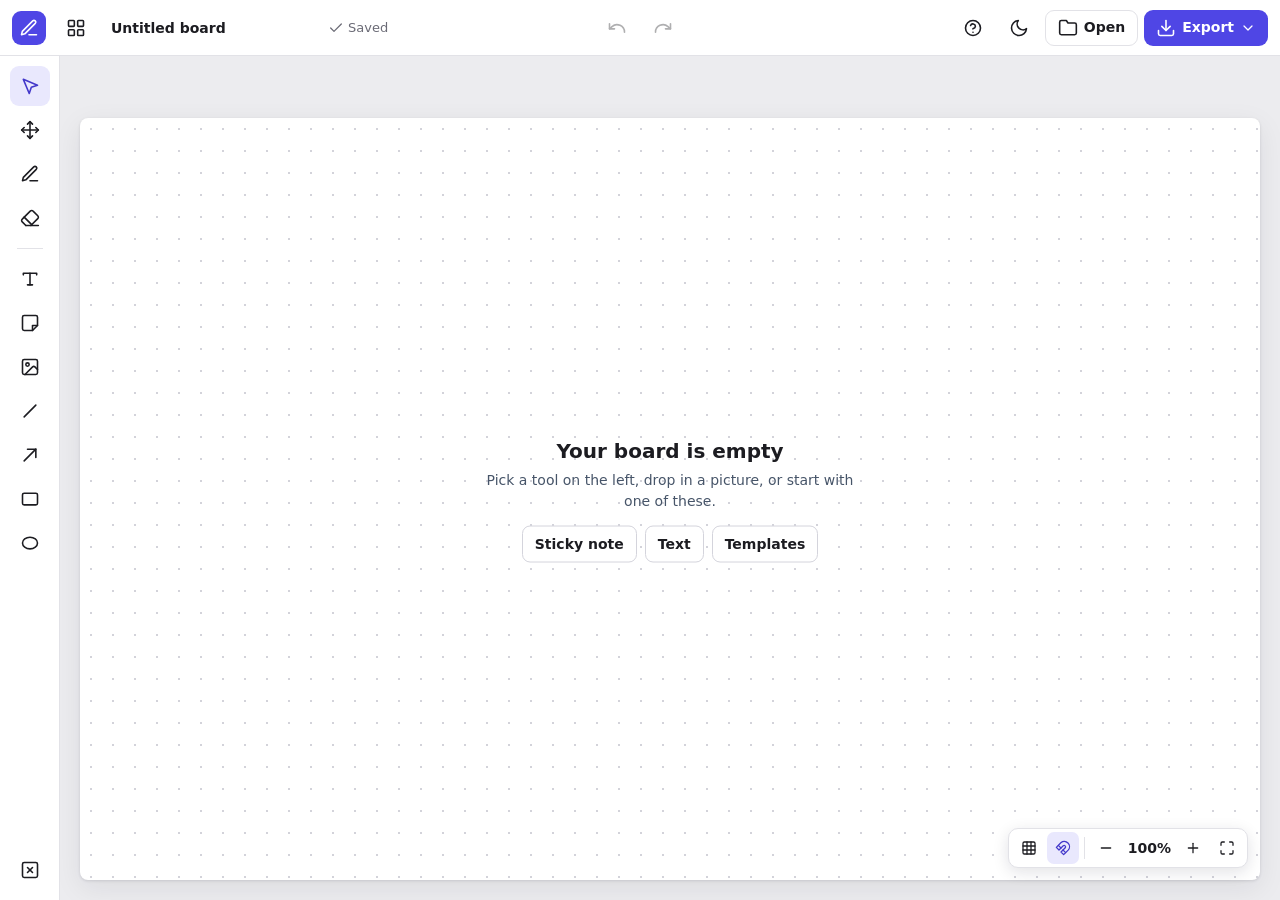
==== commit 9e724b59: "Add multiple boards, templates, right-click menu, shortcuts and PDF export" ====
--- a/index.html
+++ b/index.html
@@ -2,7 +2,7 @@
 <html lang="en">
 <head>
     <meta charset="UTF-8">
-    <meta name="viewport" content="width=device-width, initial-scale=1.0">
+    <meta name="viewport" content="width=device-width, initial-scale=1.0, viewport-fit=cover">
     <meta name="description" content="A whiteboard in the browser: draw, add text, undo, autosave and export to PNG.">
     <title>Interactive White Board</title>
     <link rel="icon" href="data:image/svg+xml,<svg xmlns='http://www.w3.org/2000/svg' viewBox='0 0 24 24'><rect width='24' height='24' rx='6' fill='%234f46e5'/><path d='M7 17l1-3.5 7.5-7.5 2.5 2.5-7.5 7.5z' fill='white'/></svg>">
@@ -24,6 +24,7 @@
     <link rel="stylesheet" href="css/board.css">
     <link rel="stylesheet" href="css/panels.css">
     <link rel="stylesheet" href="css/tooltips.css">
+    <link rel="stylesheet" href="css/dialogs.css">
     <link rel="stylesheet" href="css/responsive.css">
 </head>
 <body>
@@ -77,12 +78,16 @@
     <symbol id="i-text-center" viewBox="0 0 24 24"><path d="M3 6h18"/><path d="M6 12h12"/><path d="M4 18h16"/></symbol>
     <symbol id="i-text-right" viewBox="0 0 24 24"><path d="M3 6h18"/><path d="M9 12h12"/><path d="M5 18h16"/></symbol>
     <symbol id="i-layers" viewBox="0 0 24 24"><path d="m12 3 9 5-9 5-9-5z"/><path d="m3 13 9 5 9-5"/></symbol>
+    <symbol id="i-boards" viewBox="0 0 24 24"><rect x="3" y="3" width="7" height="7" rx="1"/><rect x="14" y="3" width="7" height="7" rx="1"/><rect x="3" y="14" width="7" height="7" rx="1"/><rect x="14" y="14" width="7" height="7" rx="1"/></symbol>
+    <symbol id="i-help" viewBox="0 0 24 24"><circle cx="12" cy="12" r="9"/><path d="M9.1 9a3 3 0 0 1 5.8 1c0 2-3 3-3 3"/><path d="M12 17h.01"/></symbol>
+    <symbol id="i-more" viewBox="0 0 24 24"><circle cx="5" cy="12" r="1"/><circle cx="12" cy="12" r="1"/><circle cx="19" cy="12" r="1"/></symbol>
     <symbol id="i-fit" viewBox="0 0 24 24"><path d="M8 3H5a2 2 0 0 0-2 2v3"/><path d="M21 8V5a2 2 0 0 0-2-2h-3"/><path d="M3 16v3a2 2 0 0 0 2 2h3"/><path d="M16 21h3a2 2 0 0 0 2-2v-3"/></symbol>
 </svg>
 
 <header class="topbar">
     <div class="topbar-left">
         <span class="brand-mark" aria-hidden="true"><svg class="icon"><use href="#i-pen"/></svg></span>
+        <button id="boards-btn" type="button" class="icon-btn" aria-label="Your boards" data-tip="Your boards"><svg class="icon"><use href="#i-boards"/></svg></button>
         <input id="board-name" class="board-name" type="text" maxlength="60" value="Untitled board"
                autocomplete="off" spellcheck="false" aria-label="Board name">
         <span id="save-state" class="save-state" role="status">
@@ -97,6 +102,7 @@
     </div>
 
     <div class="topbar-right">
+        <button id="help-btn" type="button" class="icon-btn hide-on-phone" aria-label="Keyboard shortcuts" data-tip="Shortcuts (?)"><svg class="icon"><use href="#i-help"/></svg></button>
         <button id="theme-btn" type="button" class="icon-btn" aria-label="Switch theme" data-tip="Switch theme">
             <svg class="icon show-in-dark"><use href="#i-sun"/></svg>
             <svg class="icon show-in-light"><use href="#i-moon"/></svg>
@@ -116,6 +122,9 @@
                 <button id="export-json-btn" type="button" class="menu-item">
                     <strong>JSON file</strong><span>Keep it editable and open it later</span>
                 </button>
+                <button id="export-pdf-btn" type="button" class="menu-item">
+                    <strong>PDF document</strong><span>A one-page document to send or print</span>
+                </button>
             </div>
         </div>
         <input type="file" id="import-input" accept="application/json,.json" hidden>
@@ -125,20 +134,21 @@
 
 <div class="workspace">
     <nav class="tool-rail" aria-label="Tools">
-        <button type="button" class="icon-btn tool-btn" data-tool="select" aria-label="Select" data-tip="Select and move"><svg class="icon"><use href="#i-select"/></svg></button>
-        <button type="button" class="icon-btn tool-btn" data-tool="hand" aria-label="Pan" data-tip="Pan (hold Space)"><svg class="icon"><use href="#i-pan"/></svg></button>
-        <button type="button" class="icon-btn tool-btn" data-tool="pen" aria-label="Pen" data-tip="Pen"><svg class="icon"><use href="#i-pen"/></svg></button>
-        <button type="button" class="icon-btn tool-btn" data-tool="eraser" aria-label="Eraser" data-tip="Eraser"><svg class="icon"><use href="#i-eraser"/></svg></button>
+        <button type="button" class="icon-btn tool-btn" data-tool="select" aria-label="Select" data-tip="Select (V)"><svg class="icon"><use href="#i-select"/></svg></button>
+        <button type="button" class="icon-btn tool-btn" data-tool="hand" aria-label="Pan" data-tip="Pan (H, or hold Space)"><svg class="icon"><use href="#i-pan"/></svg></button>
+        <button type="button" class="icon-btn tool-btn" data-tool="pen" aria-label="Pen" data-tip="Pen (P)"><svg class="icon"><use href="#i-pen"/></svg></button>
+        <button type="button" class="icon-btn tool-btn" data-tool="eraser" aria-label="Eraser" data-tip="Eraser (E)"><svg class="icon"><use href="#i-eraser"/></svg></button>
         <span class="rail-divider" aria-hidden="true"></span>
-        <button id="add-text-btn" type="button" class="icon-btn" aria-label="Add text" data-tip="Add text"><svg class="icon"><use href="#i-text"/></svg></button>
-        <button id="add-note-btn" type="button" class="icon-btn" aria-label="Add sticky note" data-tip="Sticky note"><svg class="icon"><use href="#i-note"/></svg></button>
-        <button id="add-image-btn" type="button" class="icon-btn" aria-label="Add image" data-tip="Image"><svg class="icon"><use href="#i-image"/></svg></button>
-        <button type="button" class="icon-btn tool-btn" data-tool="line" aria-label="Line" data-tip="Line"><svg class="icon"><use href="#i-line"/></svg></button>
-        <button type="button" class="icon-btn tool-btn" data-tool="arrow" aria-label="Arrow" data-tip="Arrow"><svg class="icon"><use href="#i-arrow"/></svg></button>
-        <button type="button" class="icon-btn tool-btn" data-tool="rectangle" aria-label="Rectangle" data-tip="Rectangle"><svg class="icon"><use href="#i-rectangle"/></svg></button>
-        <button type="button" class="icon-btn tool-btn" data-tool="ellipse" aria-label="Ellipse" data-tip="Ellipse"><svg class="icon"><use href="#i-ellipse"/></svg></button>
+        <button id="add-text-btn" type="button" class="icon-btn" aria-label="Add text" data-tip="Text (T)"><svg class="icon"><use href="#i-text"/></svg></button>
+        <button id="add-note-btn" type="button" class="icon-btn" aria-label="Add sticky note" data-tip="Sticky note (N)"><svg class="icon"><use href="#i-note"/></svg></button>
+        <button id="add-image-btn" type="button" class="icon-btn rail-secondary" aria-label="Add image" data-tip="Image (I)"><svg class="icon"><use href="#i-image"/></svg></button>
+        <button type="button" class="icon-btn tool-btn rail-secondary" data-tool="line" aria-label="Line" data-tip="Line (L)"><svg class="icon"><use href="#i-line"/></svg></button>
+        <button type="button" class="icon-btn tool-btn rail-secondary" data-tool="arrow" aria-label="Arrow" data-tip="Arrow (A)"><svg class="icon"><use href="#i-arrow"/></svg></button>
+        <button type="button" class="icon-btn tool-btn rail-secondary" data-tool="rectangle" aria-label="Rectangle" data-tip="Rectangle (R)"><svg class="icon"><use href="#i-rectangle"/></svg></button>
+        <button type="button" class="icon-btn tool-btn rail-secondary" data-tool="ellipse" aria-label="Ellipse" data-tip="Ellipse (O)"><svg class="icon"><use href="#i-ellipse"/></svg></button>
         <span class="rail-spacer" aria-hidden="true"></span>
-        <button id="clear-btn" type="button" class="icon-btn" aria-label="Clear board" data-tip="Clear board"><svg class="icon"><use href="#i-clear"/></svg></button>
+        <button id="more-tools-btn" type="button" class="icon-btn show-on-phone" aria-label="More tools" aria-expanded="false"><svg class="icon"><use href="#i-more"/></svg></button>
+        <button id="clear-btn" type="button" class="icon-btn rail-secondary" aria-label="Clear board" data-tip="Clear board"><svg class="icon"><use href="#i-clear"/></svg></button>
     </nav>
 
     <main class="stage">
@@ -225,6 +235,15 @@
         </div>
 
         <div id="white-board">
+            <div id="empty-state" class="empty-state">
+                <h2>Your board is empty</h2>
+                <p>Pick a tool on the left, drop in a picture, or start with one of these.</p>
+                <div class="empty-actions">
+                    <button id="empty-note-btn" type="button">Sticky note</button>
+                    <button id="empty-text-btn" type="button">Text</button>
+                    <button id="empty-templates-btn" type="button">Templates</button>
+                </div>
+            </div>
             <div id="item-layer"></div>
             <div id="selection-layer">
                 <div id="guide-layer"></div>
@@ -257,6 +276,85 @@
     </main>
 </div>
 
+<div id="context-menu" class="context-menu" role="menu" hidden></div>
+
+<dialog id="boards-dialog" class="dialog" aria-labelledby="boards-title">
+    <div class="dialog-head">
+        <h2 id="boards-title">Your boards</h2>
+        <button type="button" class="icon-btn icon-btn-small" aria-label="Close" data-close-dialog><svg class="icon icon-small"><use href="#i-clear"/></svg></button>
+    </div>
+    <div class="dialog-actions">
+        <button id="new-board-btn" type="button" class="primary-btn">New board</button>
+        <button id="board-templates-btn" type="button" class="text-btn">From a template</button>
+    </div>
+    <div id="boards-list"></div>
+</dialog>
+
+<dialog id="templates-dialog" class="dialog dialog-wide" aria-labelledby="templates-title">
+    <div class="dialog-head">
+        <h2 id="templates-title">Start from a template</h2>
+        <button type="button" class="icon-btn icon-btn-small" aria-label="Close" data-close-dialog><svg class="icon icon-small"><use href="#i-clear"/></svg></button>
+    </div>
+    <div id="templates-list" class="template-grid"></div>
+</dialog>
+
+<dialog id="help-dialog" class="dialog dialog-wide" aria-labelledby="help-title">
+    <div class="dialog-head">
+        <h2 id="help-title">Keyboard shortcuts</h2>
+        <button type="button" class="icon-btn icon-btn-small" aria-label="Close" data-close-dialog><svg class="icon icon-small"><use href="#i-clear"/></svg></button>
+    </div>
+    <div class="shortcut-groups">
+        <section>
+            <h3>Tools</h3>
+            <dl class="shortcut-list">
+                <dt>Select</dt><dd><kbd>V</kbd></dd>
+                <dt>Pan</dt><dd><kbd>H</kbd> or hold <kbd>Space</kbd></dd>
+                <dt>Pen</dt><dd><kbd>P</kbd></dd>
+                <dt>Eraser</dt><dd><kbd>E</kbd></dd>
+                <dt>Line</dt><dd><kbd>L</kbd></dd>
+                <dt>Arrow</dt><dd><kbd>A</kbd></dd>
+                <dt>Rectangle</dt><dd><kbd>R</kbd></dd>
+                <dt>Ellipse</dt><dd><kbd>O</kbd></dd>
+                <dt>Add text</dt><dd><kbd>T</kbd></dd>
+                <dt>Add sticky note</dt><dd><kbd>N</kbd></dd>
+                <dt>Add image</dt><dd><kbd>I</kbd></dd>
+            </dl>
+        </section>
+        <section>
+            <h3>Editing</h3>
+            <dl class="shortcut-list">
+                <dt>Undo</dt><dd><kbd>Ctrl+Z</kbd></dd>
+                <dt>Redo</dt><dd><kbd>Ctrl+Y</kbd></dd>
+                <dt>Copy, cut, paste</dt><dd><kbd>Ctrl+C / X / V</kbd></dd>
+                <dt>Duplicate</dt><dd><kbd>Ctrl+D</kbd></dd>
+                <dt>Select all</dt><dd><kbd>Ctrl+A</kbd></dd>
+                <dt>Group</dt><dd><kbd>Ctrl+G</kbd></dd>
+                <dt>Ungroup</dt><dd><kbd>Ctrl+Shift+G</kbd></dd>
+                <dt>To front, to back</dt><dd><kbd>Ctrl+] / [</kbd></dd>
+                <dt>Delete</dt><dd><kbd>Del</kbd></dd>
+            </dl>
+        </section>
+        <section>
+            <h3>View</h3>
+            <dl class="shortcut-list">
+                <dt>Zoom at the pointer</dt><dd><kbd>Ctrl+scroll</kbd></dd>
+                <dt>Zoom in, out</dt><dd><kbd>Ctrl+= / -</kbd></dd>
+                <dt>Reset to 100%</dt><dd><kbd>Ctrl+0</kbd></dd>
+                <dt>Fit to screen</dt><dd><kbd>Shift+1</kbd></dd>
+            </dl>
+        </section>
+        <section>
+            <h3>While dragging</h3>
+            <dl class="shortcut-list">
+                <dt>Skip snapping</dt><dd>hold <kbd>Ctrl</kbd></dd>
+                <dt>Keep proportions</dt><dd>hold <kbd>Shift</kbd></dd>
+                <dt>Rotate in 15° steps</dt><dd>hold <kbd>Shift</kbd></dd>
+                <dt>Add to selection</dt><dd><kbd>Shift+click</kbd></dd>
+            </dl>
+        </section>
+    </div>
+</dialog>
+
 <!-- Plain scripts sharing one scope, so the page also works by double-clicking this file.
      The order matters: dom, constants and state come first, input and main come last. -->
 <script src="js/dom.js"></script>
@@ -271,6 +369,11 @@
 <script src="js/arrows.js"></script>
 <script src="js/images.js"></script>
 <script src="js/palette.js"></script>
+<script src="js/context-menu.js"></script>
+<script src="js/boards.js"></script>
+<script src="js/templates.js"></script>
+<script src="js/dialogs.js"></script>
+<script src="js/pdf.js"></script>
 <script src="js/snapping.js"></script>
 <script src="js/camera.js"></script>
 <script src="js/preferences.js"></script>
--- a/css/dialogs.css
+++ b/css/dialogs.css
@@ -0,0 +1,252 @@
+/* Right-click menu, dialogs and the empty board */
+
+.context-menu {
+    position: fixed;
+    z-index: 60;
+    min-width: 210px;
+    padding: 6px;
+    border: 1px solid var(--border);
+    border-radius: 10px;
+    background: var(--chrome);
+    box-shadow: var(--shadow);
+}
+
+.context-item {
+    display: flex;
+    align-items: center;
+    justify-content: space-between;
+    gap: 20px;
+    width: 100%;
+    padding: 6px 10px;
+    border: 0;
+    border-radius: 6px;
+    background: transparent;
+    text-align: left;
+}
+
+.context-item:hover:not(:disabled),
+.context-item:focus-visible {
+    background: var(--hover);
+}
+
+.context-item:disabled {
+    opacity: 0.4;
+    cursor: default;
+}
+
+.context-item.danger {
+    color: var(--danger);
+}
+
+.context-item kbd,
+.shortcut-list kbd {
+    color: var(--muted);
+    font-family: inherit;
+    font-size: 12px;
+}
+
+.menu-divider {
+    height: 1px;
+    margin: 5px 4px;
+    border: 0;
+    background: var(--border);
+}
+
+.dialog {
+    width: min(640px, calc(100vw - 32px));
+    max-height: min(680px, calc(100dvh - 32px));
+    padding: 20px;
+    border: 1px solid var(--border);
+    border-radius: 14px;
+    background: var(--chrome);
+    color: var(--text);
+    box-shadow: var(--shadow);
+}
+
+.dialog-wide {
+    width: min(820px, calc(100vw - 32px));
+}
+
+.dialog::backdrop {
+    background: rgb(10 10 20 / 45%);
+}
+
+.dialog-head {
+    display: flex;
+    align-items: center;
+    justify-content: space-between;
+    margin-bottom: 14px;
+}
+
+.dialog-head h2 {
+    margin: 0;
+    font-size: 18px;
+}
+
+.dialog-actions {
+    display: flex;
+    flex-wrap: wrap;
+    gap: 8px;
+    margin-bottom: 14px;
+}
+
+.shortcut-groups {
+    display: grid;
+    grid-template-columns: repeat(auto-fit, minmax(240px, 1fr));
+    gap: 18px;
+}
+
+.shortcut-groups h3 {
+    margin: 0 0 6px;
+    color: var(--muted);
+    font-size: 13px;
+}
+
+.shortcut-list {
+    display: grid;
+    grid-template-columns: 1fr auto;
+    gap: 4px 12px;
+    margin: 0;
+}
+
+.shortcut-list dt {
+    font-weight: 400;
+}
+
+.shortcut-list dd {
+    margin: 0;
+    text-align: right;
+}
+
+.board-row {
+    display: flex;
+    align-items: center;
+    gap: 8px;
+    border-bottom: 1px solid var(--border);
+}
+
+.board-open {
+    flex: 1;
+    min-width: 0;
+    padding: 10px 8px;
+    border: 0;
+    border-radius: 7px;
+    background: transparent;
+    text-align: left;
+}
+
+.board-open:hover {
+    background: var(--hover);
+}
+
+.board-open strong,
+.board-open span {
+    display: block;
+    overflow: hidden;
+    text-overflow: ellipsis;
+    white-space: nowrap;
+}
+
+.board-open span {
+    color: var(--muted);
+    font-size: 12px;
+}
+
+.board-delete {
+    flex-shrink: 0;
+    padding: 4px 10px;
+    border: 1px solid var(--border);
+    border-radius: 7px;
+    background: transparent;
+    color: var(--danger);
+    font-size: 12px;
+}
+
+.board-delete:disabled {
+    opacity: 0.4;
+    cursor: default;
+}
+
+.template-grid {
+    display: grid;
+    grid-template-columns: repeat(auto-fill, minmax(190px, 1fr));
+    gap: 12px;
+}
+
+.template-card {
+    padding: 10px;
+    border: 1px solid var(--border);
+    border-radius: 10px;
+    background: transparent;
+    text-align: left;
+}
+
+.template-card:hover {
+    border-color: var(--accent);
+    background: var(--hover);
+}
+
+.template-card svg {
+    display: block;
+    width: 100%;
+    height: 110px;
+    margin-bottom: 8px;
+    border-radius: 6px;
+    background: #ffffff;
+}
+
+.template-card strong,
+.template-card span {
+    display: block;
+}
+
+.template-card span {
+    color: var(--muted);
+    font-size: 12px;
+}
+
+.empty-state {
+    position: absolute;
+    top: 50%;
+    left: 50%;
+    width: min(380px, calc(100% - 32px));
+    color: #475569;
+    text-align: center;
+    transform: translate(-50%, -50%);
+    pointer-events: none;
+}
+
+.empty-state h2 {
+    margin: 0 0 4px;
+    color: #1c1c21;
+    font-size: 20px;
+}
+
+.empty-state p {
+    margin: 0 0 14px;
+}
+
+.empty-actions {
+    display: flex;
+    flex-wrap: wrap;
+    justify-content: center;
+    gap: 8px;
+}
+
+.empty-actions button {
+    padding: 7px 12px;
+    border: 1px solid #d4d4dc;
+    border-radius: 8px;
+    background: #ffffff;
+    color: #1c1c21;
+    font-weight: 600;
+    pointer-events: auto;
+}
+
+.empty-actions button:hover {
+    border-color: #4f46e5;
+}
+
+.show-on-phone {
+    display: none;
+}
--- a/css/responsive.css
+++ b/css/responsive.css
@@ -43,8 +43,9 @@
     .tool-rail {
         order: 2;
         flex-direction: row;
-        justify-content: flex-start;
-        overflow-x: auto;
+        flex-wrap: wrap;
+        justify-content: space-around;
+        padding-bottom: calc(4px + env(safe-area-inset-bottom));
         padding: 4px 6px;
         border-top: 1px solid var(--border);
         border-right: 0;
@@ -52,6 +53,19 @@
 
     .tool-rail .icon-btn {
         flex-shrink: 0;
+    }
+
+    .show-on-phone {
+        display: inline-flex;
+    }
+
+    .hide-on-phone {
+        display: none;
+    }
+
+    /* Less-used tools fold away behind the More button. */
+    .tool-rail:not(.expanded) .rail-secondary {
+        display: none;
     }
 
     .rail-divider {
